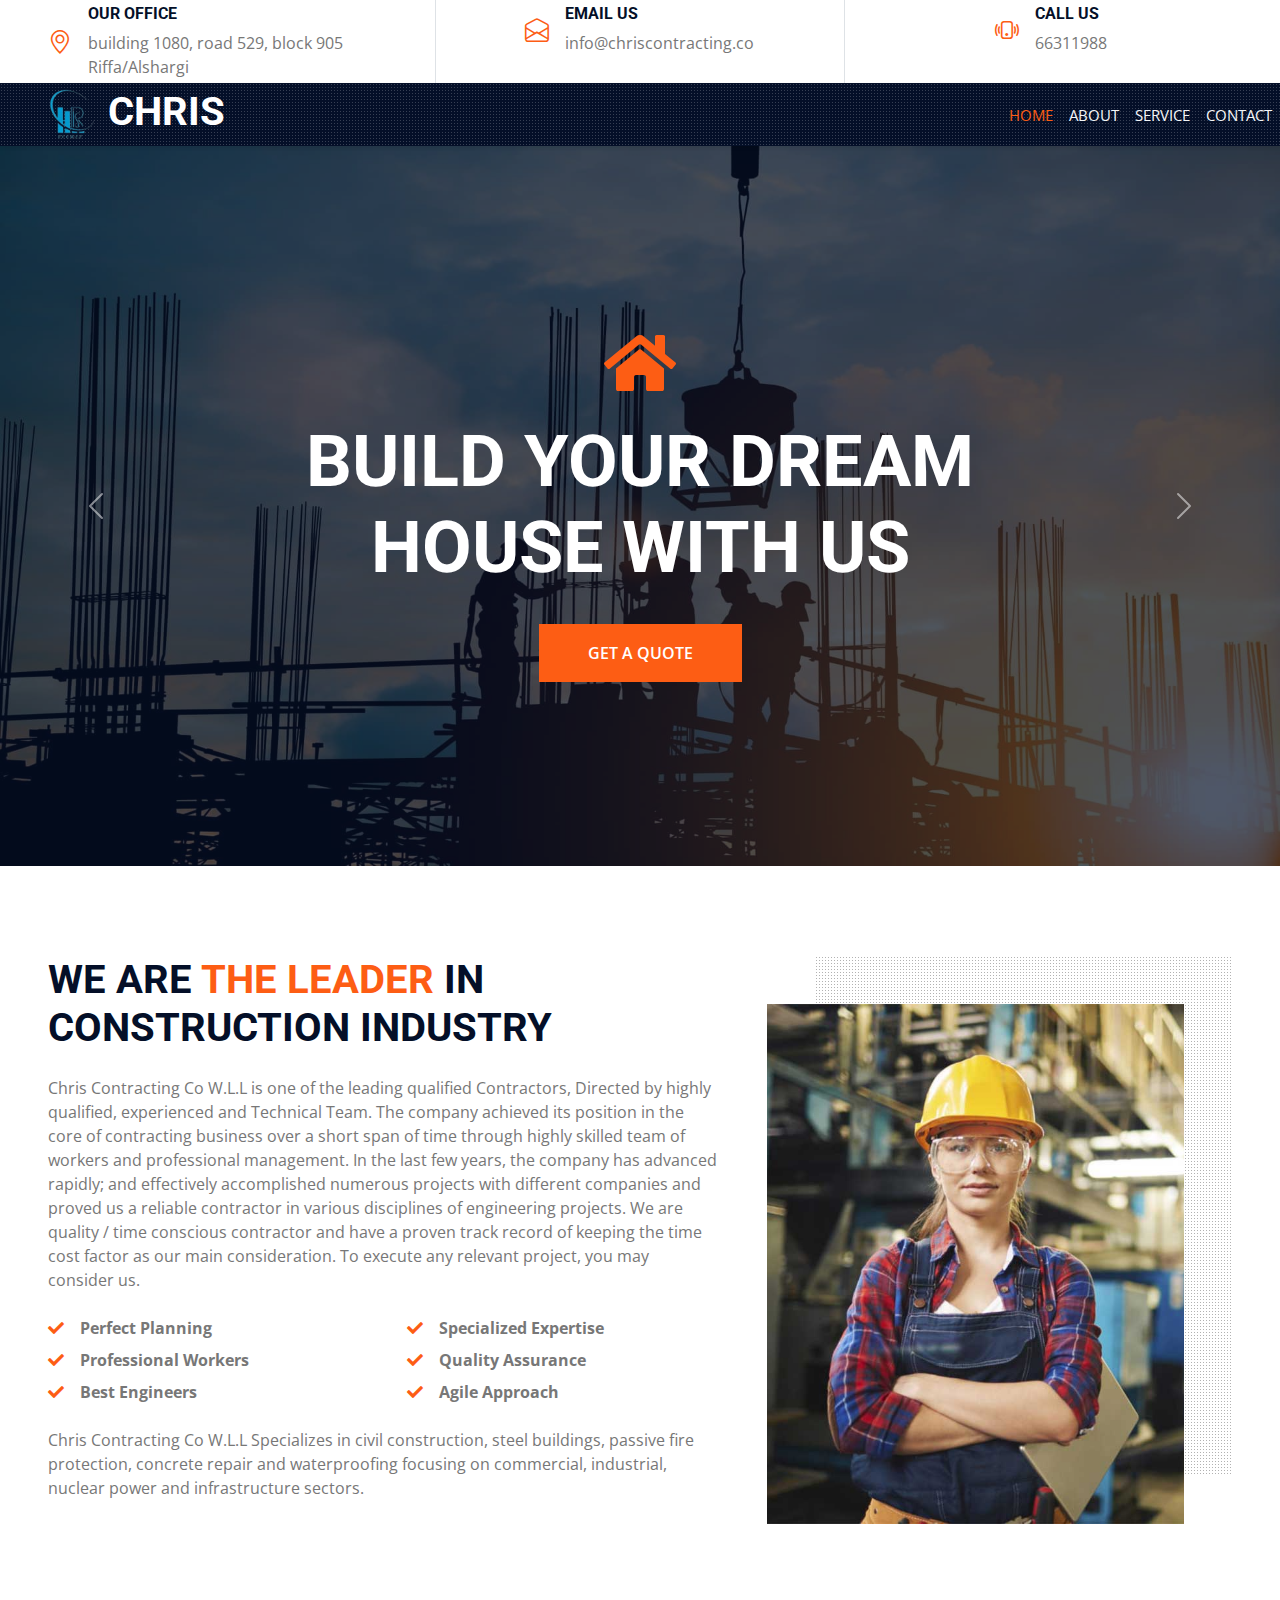
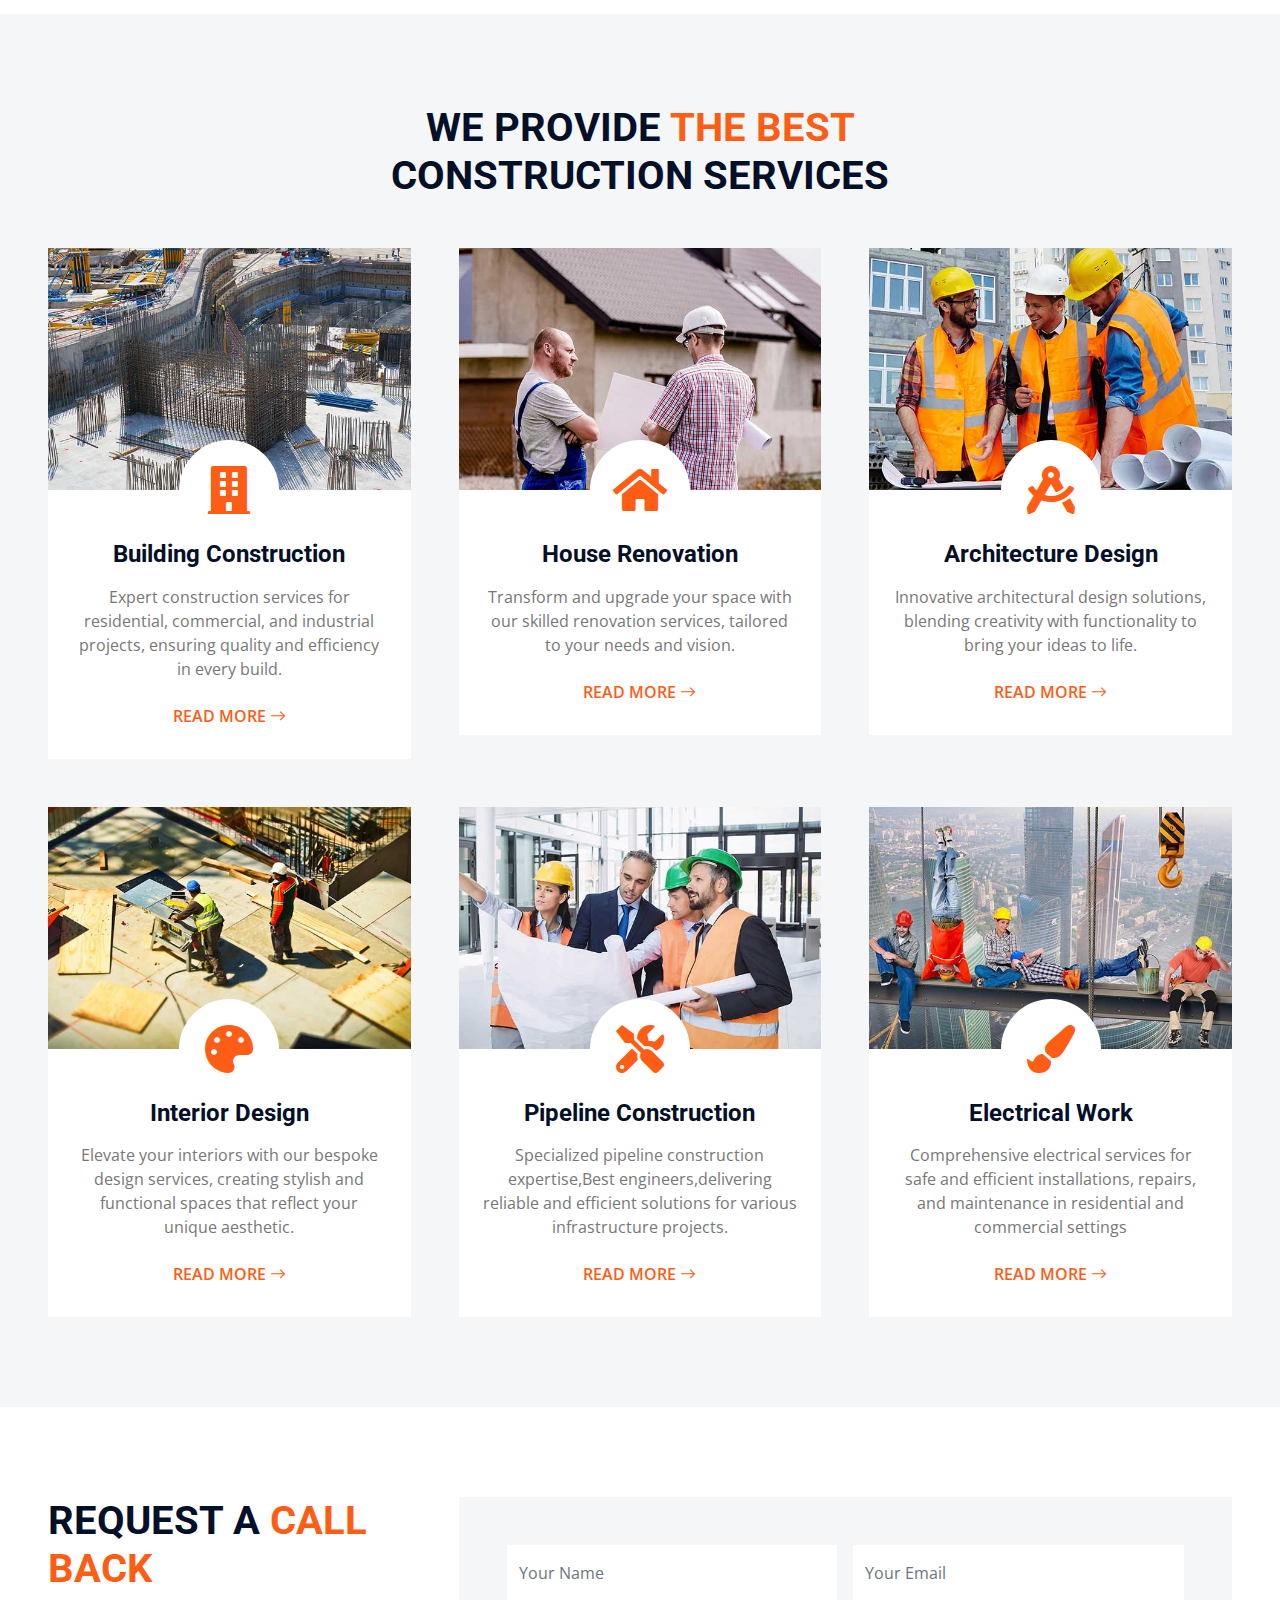
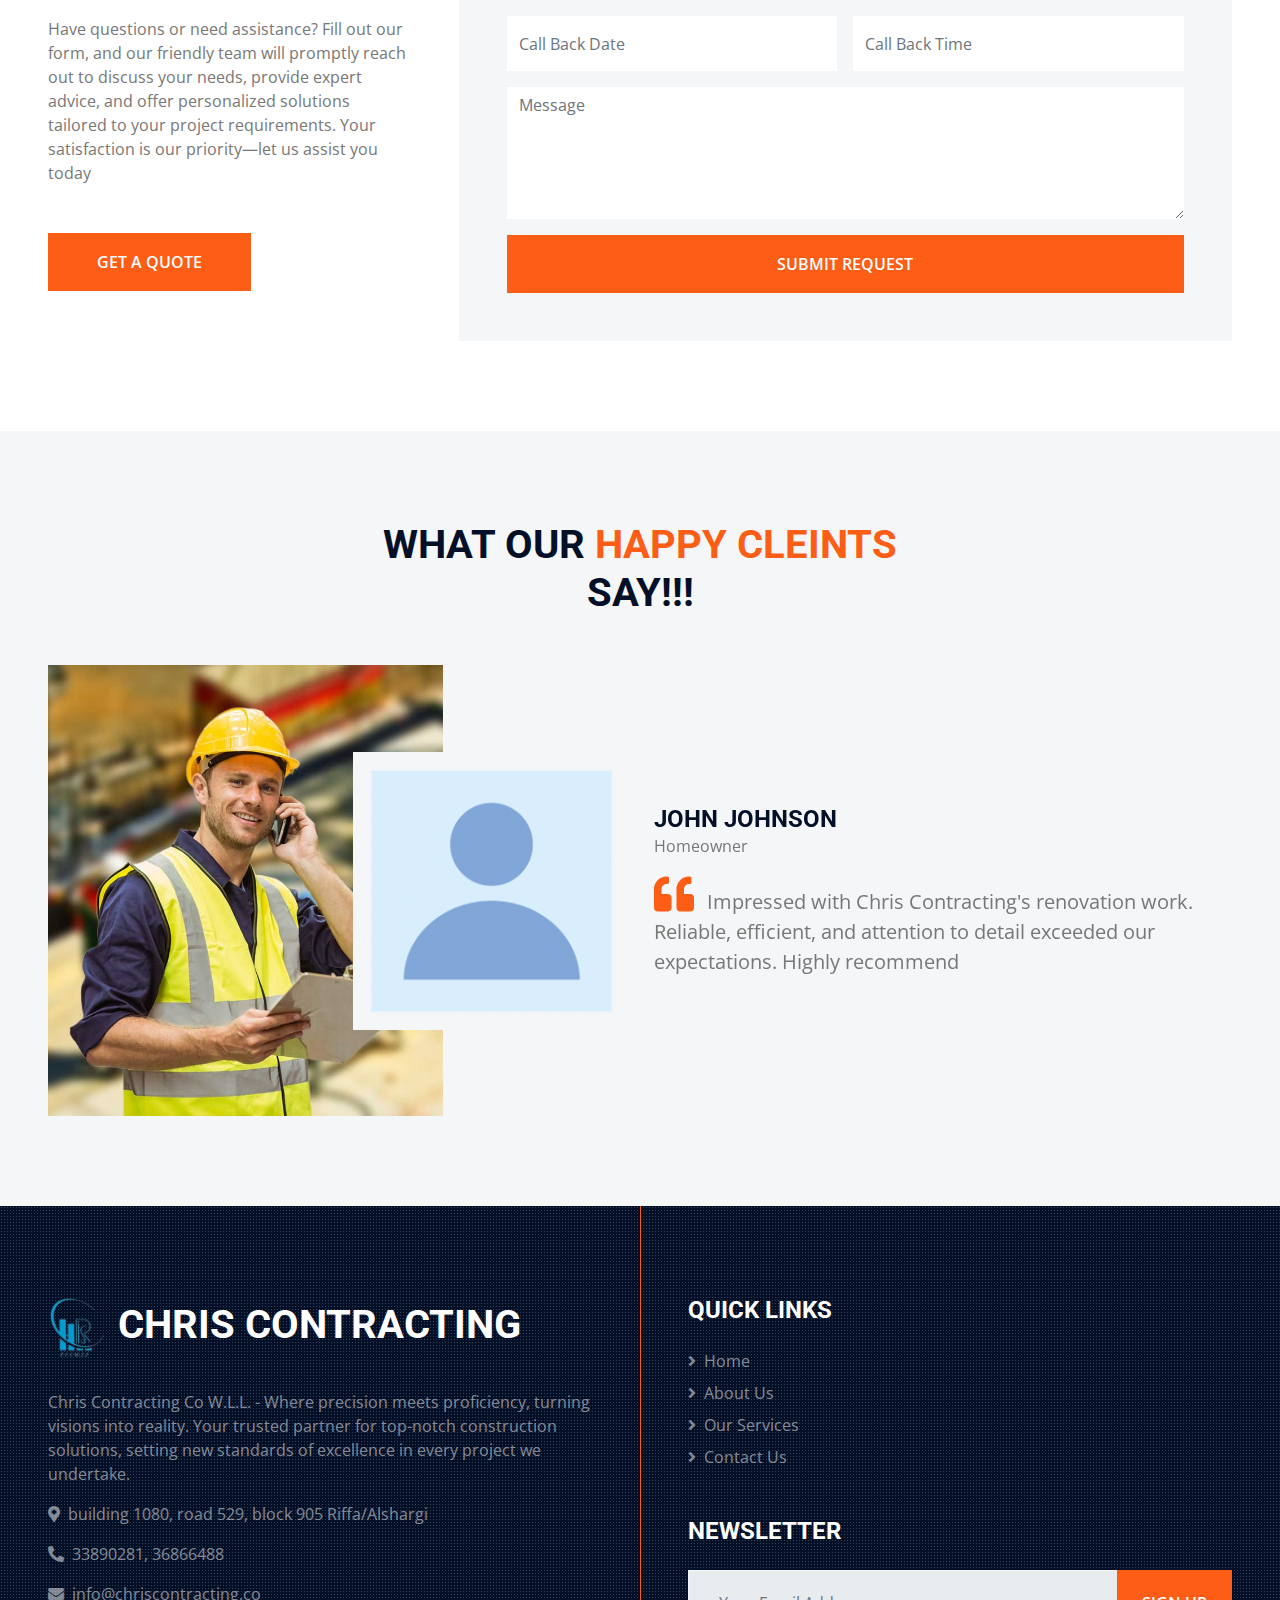
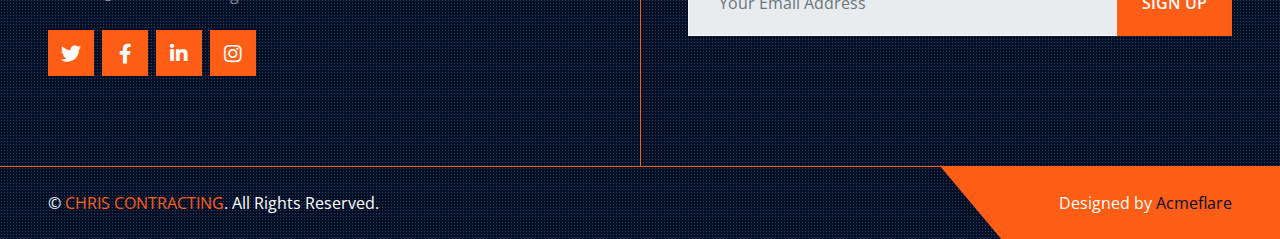
==== index.html @ ce21fbbc "chris contracting webite completed" ====
<!DOCTYPE html>
<html lang="en">

<head>
    <meta charset="utf-8">
    <title>chris contracting</title>
    <link rel="icon" type="image/png" href="/img/logo-removebg-preview (1).png" sizes="16x16">
    <meta content="width=device-width, initial-scale=1.0" name="viewport">
    <meta content="Free HTML Templates" name="keywords">
    <meta content="Free HTML Templates" name="description">

    <!-- Favicon -->
    <link href="img/favicon.ico" rel="icon">

    <!-- Google Web Fonts -->
    <link rel="preconnect" href="https://fonts.gstatic.com">
    <link href="https://fonts.googleapis.com/css2?family=Open+Sans:wght@400;600&family=Roboto:wght@500;700&display=swap"
        rel="stylesheet">

    <!-- Icon Font Stylesheet -->
    <link href="https://cdnjs.cloudflare.com/ajax/libs/font-awesome/5.15.0/css/all.min.css" rel="stylesheet">
    <link href="https://cdn.jsdelivr.net/npm/bootstrap-icons@1.4.1/font/bootstrap-icons.css" rel="stylesheet">

    <!-- Libraries Stylesheet -->
    <link href="lib/owlcarousel/assets/owl.carousel.min.css" rel="stylesheet">
    <link href="lib/tempusdominus/css/tempusdominus-bootstrap-4.min.css" rel="stylesheet" />
    <link href="lib/lightbox/css/lightbox.min.css" rel="stylesheet">

    <!-- Customized Bootstrap Stylesheet -->
    <link href="css/bootstrap.min.css" rel="stylesheet">

    <!-- Template Stylesheet -->
    <link href="css/style.css" rel="stylesheet">
</head>

<body>
    <!-- Topbar Start -->
    <div class="container-fluid px-5 d-none d-lg-block">
        <div class="row gx-5">
            <div class="col-lg-4 text-center py-1">
                <div class="d-inline-flex align-items-center">
                    <i class="bi bi-geo-alt fs-4 text-primary me-3"></i>
                    <div class="text-start">
                        <h6 class="text-uppercase fw-bold">Our Office</h6>
                        <span>building 1080, road 529, block 905 Riffa/Alshargi</span>
                    </div>
                </div>
            </div>
            <div class="col-lg-4 text-center border-start border-end py-1">
                <div class="d-inline-flex align-items-center">
                    <i class="bi bi-envelope-open fs-4 text-primary me-3"></i>
                    <div class="text-start">
                        <h6 class="text-uppercase fw-bold">Email Us</h6>
                        <span>info@chriscontracting.co</span>
                    </div>
                </div>
            </div>
            <div class="col-lg-4 text-center py-1">
                <div class="d-inline-flex align-items-center">
                    <i class="bi bi-phone-vibrate fs-4 text-primary me-3"></i>
                    <div class="text-start">
                        <h6 class="text-uppercase fw-bold">Call Us</h6>
                        <span>66311988</span>
                    </div>
                </div>
            </div>
        </div>
    </div>
    <!-- Topbar End -->


    <!-- Navbar Start -->
    <div class="container-fluid sticky-top bg-dark bg-light-radial shadow-sm px-5 pe-lg-0">
        <nav class="navbar navbar-expand-lg bg-dark bg-light-radial navbar-dark py-3 py-lg-0">
            <a href="index.html" class="navbar-brand">
                <h3 class="m-0 display-6 text-uppercase text-white">
                    <img style="width: 50px;" src="/img/logo-removebg-preview (1).png" alt="">
                    <!-- <i class="bi bi-building text-primary me-2"></i> -->
                        CHRIS</h3>
            </a>
            <button class="navbar-toggler" type="button" data-bs-toggle="collapse" data-bs-target="#navbarCollapse">
                <span class="navbar-toggler-icon"></span>
            </button>
            <div class="collapse navbar-collapse" id="navbarCollapse">
                <div class="navbar-nav ms-auto py-0">
                    <a href="index.html" class="nav-item nav-link active">Home</a>
                    <a href="about.html" class="nav-item nav-link">About</a>
                    <a href="service.html" class="nav-item nav-link">Service</a>
                    <!-- <div class="nav-item dropdown">
                        <a href="#" class="nav-link dropdown-toggle" data-bs-toggle="dropdown">Pages</a>
                        <div class="dropdown-menu m-0">
                            <a href="project.html" class="dropdown-item">Our Project</a>
                            <a href="team.html" class="dropdown-item">The Team</a>
                            <a href="testimonial.html" class="dropdown-item">Testimonial</a>
                            <a href="blog.html" class="dropdown-item">Blog Grid</a>
                            <a href="detail.html" class="dropdown-item">Blog Detail</a>
                        </div>
                    </div> -->
                    <a href="contact.html" class="nav-item nav-link">Contact</a>
                    <!-- <a href="" class="nav-item nav-link bg-primary text-white px-5 ms-3 d-none d-lg-block">Get A Quote <i class="bi bi-arrow-right"></i></a> -->
                </div>
            </div>
        </nav>
    </div>
    <!-- Navbar End -->


    <!-- Carousel Start -->
    <div class="container-fluid p-0">
        <div id="header-carousel" class="carousel slide carousel-fade" data-bs-ride="carousel">
            <div class="carousel-inner">
                <div class="carousel-item active">
                    <img class="w-100" src="img/ba2.png" alt="Image">
                    <div class="carousel-caption d-flex flex-column align-items-center justify-content-center">
                        <div class="p-3" style="max-width: 900px;">
                            <i class="fa fa-home fa-4x text-primary mb-4 d-none d-sm-block"></i>
                            <h1 class="display-2 text-uppercase text-white mb-md-4">Build Your Dream House With Us</h1>
                            <a href="" class="btn btn-primary py-md-3 px-md-5 mt-2">Get A Quote</a>
                        </div>
                    </div>
                </div>
                <div class="carousel-item">
                    <img class="w-100" src="img/ba1.png" alt="Image">
                    <div class="carousel-caption d-flex flex-column align-items-center justify-content-center">
                        <div class="p-3" style="max-width: 900px;">
                            <i class="fa fa-tools fa-4x text-primary mb-4 d-none d-sm-block"></i>
                            <h1 class="display-2 text-uppercase text-white mb-md-4">We Are Trusted For Your Project</h1>
                            <a href="contact.html" class="btn btn-primary py-md-3 px-md-5 mt-2">Contact Us</a>
                        </div>
                    </div>
                </div>
            </div>
            <button class="carousel-control-prev" type="button" data-bs-target="#header-carousel" data-bs-slide="prev">
                <span class="carousel-control-prev-icon" aria-hidden="true"></span>
                <span class="visually-hidden">Previous</span>
            </button>
            <button class="carousel-control-next" type="button" data-bs-target="#header-carousel" data-bs-slide="next">
                <span class="carousel-control-next-icon" aria-hidden="true"></span>
                <span class="visually-hidden">Next</span>
            </button>
        </div>
    </div>
    <!-- Carousel End -->


    <!-- About Start -->
    <div class="container-fluid py-6 px-5">
        <div class="row g-5">
            <div class="col-lg-7">
                <h1 class="display-10 text-uppercase mb-4">We are <span class="text-primary">the Leader</span> in
                    Construction Industry</h1>
                <!-- <h4 class="text-uppercase mb-3 text-body">Tempor erat elitr at rebum at at clita. Diam dolor diam ipsum tempor sit diam amet diam et eos labore</h4> -->
                <p>Chris Contracting Co W.L.L is one of the leading qualified Contractors, Directed by highly qualified,
                    experienced and Technical Team. The company achieved its position in the core of contracting
                    business over a short span of time through highly skilled team of workers and professional
                    management.
                    In the last few years, the company has advanced rapidly; and effectively accomplished numerous
                    projects with different companies and proved us a reliable contractor in various disciplines of
                    engineering projects. We are quality / time conscious contractor and have a proven track record of
                    keeping the time cost factor as our main consideration. To execute any relevant project, you may
                    consider us.</p>
                <div class="row gx-5 py-2">
                    <div class="col-sm-6 mb-2">
                        <p class="fw-bold mb-2"><i class="fa fa-check text-primary me-3"></i>Perfect Planning</p>
                        <p class="fw-bold mb-2"><i class="fa fa-check text-primary me-3"></i>Professional Workers</p>
                        <p class="fw-bold mb-2"><i class="fa fa-check text-primary me-3"></i>Best Engineers</p>
                    </div>
                    <div class="col-sm-6 mb-2">
                        <p class="fw-bold mb-2"><i class="fa fa-check text-primary me-3"></i>Specialized Expertise</p>
                        <p class="fw-bold mb-2"><i class="fa fa-check text-primary me-3"></i>Quality Assurance</p>
                        <p class="fw-bold mb-2"><i class="fa fa-check text-primary me-3"></i>Agile Approach</p>
                    </div>
                </div>
                <p class="mb-4"> Chris Contracting Co W.L.L Specializes in civil
                    construction, steel buildings, passive fire protection, concrete repair and
                    waterproofing focusing on commercial, industrial, nuclear power and
                    infrastructure sectors.
                </p>
            </div>
            <div class="col-lg-5 pb-5" style="min-height: 400px;">
                <div class="position-relative bg-dark-radial h-100 ms-5">
                    <img class="position-absolute w-100 h-100 mt-5 ms-n5" src="img/about.jpg"
                        style="object-fit: cover;">
                </div>
            </div>
        </div>
    </div>
    <!-- About End -->


    <!-- Services Start -->
    <div class="container-fluid bg-light py-6 px-5">
        <div class="text-center mx-auto mb-5" style="max-width: 600px;">
            <h1 class="display-10 text-uppercase mb-4">We Provide <span class="text-primary">The Best</span>
                Construction
                Services</h1>
        </div>
        <div class="row g-5">
            <div class="col-lg-4 col-md-6">
                <div class="service-item bg-white d-flex flex-column align-items-center text-center">
                    <img class="img-fluid" src="img/service-1.jpg" alt="">
                    <div class="service-icon bg-white">
                        <i class="fa fa-3x fa-building text-primary"></i>
                    </div>
                    <div class="px-4 pb-4">
                        <h4 class="mb-3">Building Construction</h4>
                        <p> Expert construction services for residential, commercial, and industrial projects, ensuring
                            quality and efficiency in every build.</p>
                        <a class="btn text-primary" href="">Read More <i class="bi bi-arrow-right"></i></a>
                    </div>
                </div>
            </div>
            <div class="col-lg-4 col-md-6">
                <div class="service-item bg-white rounded d-flex flex-column align-items-center text-center">
                    <img class="img-fluid" src="img/service-2.jpg" alt="">
                    <div class="service-icon bg-white">
                        <i class="fa fa-3x fa-home text-primary"></i>
                    </div>
                    <div class="px-4 pb-4">
                        <h4 class=" mb-3">House Renovation</h4>
                        <p>Transform and upgrade your space with our skilled renovation services, tailored to your needs
                            and vision.</p>
                        <a class="btn text-primary" href="">Read More <i class="bi bi-arrow-right"></i></a>
                    </div>
                </div>
            </div>
            <div class="col-lg-4 col-md-6">
                <div class="service-item bg-white rounded d-flex flex-column align-items-center text-center">
                    <img class="img-fluid" src="img/service-3.jpg" alt="">
                    <div class="service-icon bg-white">
                        <i class="fa fa-3x fa-drafting-compass text-primary"></i>
                    </div>
                    <div class="px-4 pb-4">
                        <h4 class="mb-3">Architecture Design</h4>
                        <p> Innovative architectural design solutions, blending creativity with functionality to bring
                            your ideas to life.</p>
                        <a class="btn text-primary" href="">Read More <i class="bi bi-arrow-right"></i></a>
                    </div>
                </div>
            </div>
            <div class="col-lg-4 col-md-6">
                <div class="service-item bg-white rounded d-flex flex-column align-items-center text-center">
                    <img class="img-fluid" src="img/service-4.jpg" alt="">
                    <div class="service-icon bg-white">
                        <i class="fa fa-3x fa-palette text-primary"></i>
                    </div>
                    <div class="px-4 pb-4">
                        <h4 class="mb-3">Interior Design</h4>
                        <p> Elevate your interiors with our bespoke design services, creating stylish and functional
                            spaces that reflect your unique aesthetic.</p>
                        <a class="btn text-primary" href="">Read More <i class="bi bi-arrow-right"></i></a>
                    </div>
                </div>
            </div>
            <div class="col-lg-4 col-md-6">
                <div class="service-item bg-white rounded d-flex flex-column align-items-center text-center">
                    <img class="img-fluid" src="img/service-5.jpg" alt="">
                    <div class="service-icon bg-white">
                        <i class="fa fa-3x fa-tools text-primary"></i>
                    </div>
                    <div class="px-4 pb-4">
                        <h4 class="mb-3">Pipeline Construction</h4>
                        <p> Specialized pipeline construction expertise,Best engineers,delivering reliable and efficient
                            solutions for
                            various infrastructure projects.</p>
                        <a class="btn text-primary" href="">Read More <i class="bi bi-arrow-right"></i></a>
                    </div>
                </div>
            </div>
            <div class="col-lg-4 col-md-6">
                <div class="service-item bg-white rounded d-flex flex-column align-items-center text-center">
                    <img class="img-fluid" src="img/service-6.jpg" alt="">
                    <div class="service-icon bg-white">
                        <i class="fa fa-3x fa-paint-brush text-primary"></i>
                    </div>
                    <div class="px-4 pb-4">
                        <h4 class="mb-3">Electrical Work</h4>
                        <p> Comprehensive electrical services for safe and efficient installations, repairs, and
                            maintenance in residential and commercial settings</p>
                        <a class="btn text-primary" href="">Read More <i class="bi bi-arrow-right"></i></a>
                    </div>
                </div>
            </div>
        </div>
    </div>
    <!-- Services End -->


    <!-- Appointment Start -->
    <div class="container-fluid py-6 px-5">
        <div class="row gx-5">
            <div class="col-lg-4 mb-5 mb-lg-0">
                <div class="mb-4">
                    <h1 class="display-10 text-uppercase mb-4">Request A <span class="text-primary">Call Back</span>
                    </h1>
                </div>
                <p class="mb-5">Have questions or need assistance? Fill out our form, and our friendly team will
                    promptly reach out to discuss your needs, provide expert advice, and offer personalized solutions
                    tailored to your project requirements. Your satisfaction is our priority—let us assist you today</p>
                <a class="btn btn-primary py-3 px-5" href="">Get A Quote</a>
            </div>
            <div class="col-lg-8">
                <div class="bg-light text-center p-5">
                    <form>
                        <div class="row g-3">
                            <div class="col-12 col-sm-6">
                                <input type="text" class="form-control border-0" placeholder="Your Name"
                                    style="height: 55px;">
                            </div>
                            <div class="col-12 col-sm-6">
                                <input type="email" class="form-control border-0" placeholder="Your Email"
                                    style="height: 55px;">
                            </div>
                            <div class="col-12 col-sm-6">
                                <div class="date" id="date" data-target-input="nearest">
                                    <input type="text" class="form-control border-0 datetimepicker-input"
                                        placeholder="Call Back Date" data-target="#date" data-toggle="datetimepicker"
                                        style="height: 55px;">
                                </div>
                            </div>
                            <div class="col-12 col-sm-6">
                                <div class="time" id="time" data-target-input="nearest">
                                    <input type="text" class="form-control border-0 datetimepicker-input"
                                        placeholder="Call Back Time" data-target="#time" data-toggle="datetimepicker"
                                        style="height: 55px;">
                                </div>
                            </div>
                            <div class="col-12">
                                <textarea class="form-control border-0" rows="5" placeholder="Message"></textarea>
                            </div>
                            <div class="col-12">
                                <button class="btn btn-primary w-100 py-3" type="submit">Submit Request</button>
                            </div>
                        </div>
                    </form>
                </div>
            </div>
        </div>
    </div>
    <!-- Appointment End -->


    <!-- Portfolio Start -->
    <!-- <div class="container-fluid bg-light py-6 px-5">
        <div class="text-center mx-auto mb-5" style="max-width: 600px;">
            <h1 class="display-10 text-uppercase mb-4">Some Of Our <span class="text-primary">Popular</span> Dream
                Projects</h1>
        </div>
        <div class="row gx-5">
            <div class="col-12 text-center">
                <div class="d-inline-block bg-dark-radial text-center pt-4 px-5 mb-5">
                    <ul class="list-inline mb-0" id="portfolio-flters">
                        <li class="btn btn-outline-primary bg-white p-2 active mx-2 mb-4" data-filter="*">
                            <img src="img/portfolio-1.jpg" style="width: 150px; height: 100px;">
                            <div class="position-absolute top-0 start-0 end-0 bottom-0 m-2 d-flex align-items-center justify-content-center"
                                style="background: rgba(4, 15, 40, .3);">
                                <h6 class="text-white text-uppercase m-0">All</h6>
                            </div>
                        </li>
                        <li class="btn btn-outline-primary bg-white p-2 mx-2 mb-4" data-filter=".first">
                            <img src="img/portfolio-2.jpg" style="width: 150px; height: 100px;">
                            <div class="position-absolute top-0 start-0 end-0 bottom-0 m-2 d-flex align-items-center justify-content-center"
                                style="background: rgba(4, 15, 40, .3);">
                                <h6 class="text-white text-uppercase m-0">Construction</h6>
                            </div>
                        </li>
                        <li class="btn btn-outline-primary bg-white p-2 mx-2 mb-4" data-filter=".second">
                            <img src="img/portfolio-3.jpg" style="width: 150px; height: 100px;">
                            <div class="position-absolute top-0 start-0 end-0 bottom-0 m-2 d-flex align-items-center justify-content-center"
                                style="background: rgba(4, 15, 40, .3);">
                                <h6 class="text-white text-uppercase m-0">Renovation</h6>
                            </div>
                        </li>
                    </ul>
                </div>
            </div>
        </div>
        <div class="row g-5 portfolio-container">
            <div class="col-xl-4 col-lg-6 col-md-6 portfolio-item first">
                <div class="position-relative portfolio-box">
                    <img class="img-fluid w-100" src="img/portfolio-1.jpg" alt="">
                    <a class="portfolio-title shadow-sm" href="">
                        <p class="h4 text-uppercase">Project Name</p>
                        <span class="text-body"><i class="fa fa-map-marker-alt text-primary me-2"></i>123 Street, New
                            York, USA</span>
                    </a>
                    <a class="portfolio-btn" href="img/portfolio-1.jpg" data-lightbox="portfolio">
                        <i class="bi bi-plus text-white"></i>
                    </a>
                </div>
            </div>
            <div class="col-xl-4 col-lg-6 col-md-6 portfolio-item second">
                <div class="position-relative portfolio-box">
                    <img class="img-fluid w-100" src="img/portfolio-2.jpg" alt="">
                    <a class="portfolio-title shadow-sm" href="">
                        <p class="h4 text-uppercase">Project Name</p>
                        <span class="text-body"><i class="fa fa-map-marker-alt text-primary me-2"></i>123 Street, New
                            York, USA</span>
                    </a>
                    <a class="portfolio-btn" href="img/portfolio-2.jpg" data-lightbox="portfolio">
                        <i class="bi bi-plus text-white"></i>
                    </a>
                </div>
            </div>
            <div class="col-xl-4 col-lg-6 col-md-6 portfolio-item first">
                <div class="position-relative portfolio-box">
                    <img class="img-fluid w-100" src="img/portfolio-3.jpg" alt="">
                    <a class="portfolio-title shadow-sm" href="">
                        <p class="h4 text-uppercase">Project Name</p>
                        <span class="text-body"><i class="fa fa-map-marker-alt text-primary me-2"></i>123 Street, New
                            York, USA</span>
                    </a>
                    <a class="portfolio-btn" href="img/portfolio-3.jpg" data-lightbox="portfolio">
                        <i class="bi bi-plus text-white"></i>
                    </a>
                </div>
            </div>
            <div class="col-xl-4 col-lg-6 col-md-6 portfolio-item second">
                <div class="position-relative portfolio-box">
                    <img class="img-fluid w-100" src="img/portfolio-4.jpg" alt="">
                    <a class="portfolio-title shadow-sm" href="">
                        <p class="h4 text-uppercase">Project Name</p>
                        <span class="text-body"><i class="fa fa-map-marker-alt text-primary me-2"></i>123 Street, New
                            York, USA</span>
                    </a>
                    <a class="portfolio-btn" href="img/portfolio-4.jpg" data-lightbox="portfolio">
                        <i class="bi bi-plus text-white"></i>
                    </a>
                </div>
            </div>
            <div class="col-xl-4 col-lg-6 col-md-6 portfolio-item first">
                <div class="position-relative portfolio-box">
                    <img class="img-fluid w-100" src="img/portfolio-5.jpg" alt="">
                    <a class="portfolio-title shadow-sm" href="">
                        <p class="h4 text-uppercase">Project Name</p>
                        <span class="text-body"><i class="fa fa-map-marker-alt text-primary me-2"></i>123 Street, New
                            York, USA</span>
                    </a>
                    <a class="portfolio-btn" href="img/portfolio-5.jpg" data-lightbox="portfolio">
                        <i class="bi bi-plus text-white"></i>
                    </a>
                </div>
            </div>
            <div class="col-xl-4 col-lg-6 col-md-6 portfolio-item second">
                <div class="position-relative portfolio-box">
                    <img class="img-fluid w-100" src="img/portfolio-6.jpg" alt="">
                    <a class="portfolio-title shadow-sm" href="">
                        <p class="h4 text-uppercase">Project Name</p>
                        <span class="text-body"><i class="fa fa-map-marker-alt text-primary me-2"></i>123 Street, New
                            York, USA</span>
                    </a>
                    <a class="portfolio-btn" href="img/portfolio-6.jpg" data-lightbox="portfolio">
                        <i class="bi bi-plus text-white"></i>
                    </a>
                </div>
            </div>
        </div>
    </div> -->
    <!-- Portfolio End -->





    <!-- Testimonial Start -->
    <div class="container-fluid bg-light py-6 px-5">
        <div class="text-center mx-auto mb-5" style="max-width: 600px;">
            <h1 class="display-10 text-uppercase mb-4">What Our <span class="text-primary">Happy Cleints</span> Say!!!
            </h1>
        </div>
        <div class="row gx-0 align-items-center">
            <div class="col-xl-4 col-lg-5 d-none d-lg-block">
                <img class="img-fluid w-100 h-100" src="img/testimonial.jpg">
            </div>
            <div class="col-xl-8 col-lg-7 col-md-12">
                <div class="testimonial bg-light">
                    <div class="owl-carousel testimonial-carousel">
                        <div class="row gx-4 align-items-center">
                            <div class="col-xl-4 col-lg-5 col-md-5">
                                <img class="img-fluid w-100 h-100 bg-light p-lg-3 mb-4 mb-md-0" src="img/a2.webp"
                                    alt="">
                            </div>
                            <div class="col-xl-8 col-lg-7 col-md-7">
                                <h4 class="text-uppercase mb-0">John Johnson</h4>
                                <p>Homeowner</p>
                                <p class="fs-5 mb-0"><i class="fa fa-2x fa-quote-left text-primary me-2"></i> Impressed
                                    with Chris Contracting's renovation work. Reliable, efficient, and attention to
                                    detail exceeded our expectations. Highly recommend</p>
                            </div>
                        </div>
                        <div class="row gx-4 align-items-center">
                            <div class="col-xl-4 col-lg-5 col-md-5">
                                <img class="img-fluid w-100 h-100 bg-light p-lg-3 mb-4 mb-md-0" src="img/a2.webp"
                                    alt="">
                            </div>
                            <div class="col-xl-8 col-lg-7 col-md-7">
                                <h4 class="text-uppercase mb-0"> Sarah Patel</h4>
                                <p>Business Owner</p>
                                <p class="fs-5 mb-0"><i class="fa fa-2x fa-quote-left text-primary me-2"></i> Chris
                                    Contracting's design expertise transformed our space. Innovative solutions and
                                    personalized service made the process seamless.</p>
                            </div>
                        </div>
                    </div>
                </div>
            </div>
        </div>
    </div>
    <!-- Testimonial End -->





    <!-- Footer Start -->
    <div class="footer container-fluid position-relative bg-dark bg-light-radial text-white-50 py-6 px-5">
        <div class="row g-5">
            <div class="col-lg-6 pe-lg-5">
                <a href="index.html" class="navbar-brand">
                    <h1 class="m-0 display-10 text-uppercase text-white">
                        <!-- <i class="bi bi-building text-primary me-2"></i> -->
                        <img style="width: 60px;" src="/img/logo-removebg-preview (1).png" alt="">

                        Chris Contracting</h1>
                </a>
                <p>Chris Contracting Co W.L.L. - Where precision meets proficiency, turning visions into reality. Your
                    trusted partner for top-notch construction solutions, setting new standards of excellence in every
                    project we undertake.</p>
                <p><i class="fa fa-map-marker-alt me-2"></i>building 1080, road 529, block 905 Riffa/Alshargi</p>
                <p><i class="fa fa-phone-alt me-2"></i>33890281, 36866488</p>
                <p><i class="fa fa-envelope me-2"></i>info@chriscontracting.co</p>
                <div class="d-flex justify-content-start mt-4">
                    <a class="btn btn-lg btn-primary btn-lg-square rounded-0 me-2" href="#"><i
                            class="fab fa-twitter"></i></a>
                    <a class="btn btn-lg btn-primary btn-lg-square rounded-0 me-2" href="#"><i
                            class="fab fa-facebook-f"></i></a>
                    <a class="btn btn-lg btn-primary btn-lg-square rounded-0 me-2" href="#"><i
                            class="fab fa-linkedin-in"></i></a>
                    <a class="btn btn-lg btn-primary btn-lg-square rounded-0" href="#"><i
                            class="fab fa-instagram"></i></a>
                </div>
            </div>
            <div class="col-lg-6 ps-lg-5">
                <div class="row g-5">
                    <div class="col-sm-12">
                        <h4 class="text-white text-uppercase mb-4">Quick Links</h4>
                        <div class="d-flex flex-column justify-content-start">
                            <a class="text-white-50 mb-2" href="index.html"><i class="fa fa-angle-right me-2"></i>Home</a>
                            <a class="text-white-50 mb-2" href="about.html"><i class="fa fa-angle-right me-2"></i>About Us</a>
                            <a class="text-white-50 mb-2" href="service.html"><i class="fa fa-angle-right me-2"></i>Our
                                Services</a>
                            <a class="text-white-50" href="contact.html"><i class="fa fa-angle-right me-2"></i>Contact Us</a>
                        </div>
                    </div>
                    <!-- <div class="col-sm-6">
                        <h4 class="text-white text-uppercase mb-4">Popular Links</h4>
                        <div class="d-flex flex-column justify-content-start">
                            <a class="text-white-50 mb-2" href="#"><i class="fa fa-angle-right me-2"></i>Home</a>
                            <a class="text-white-50 mb-2" href="#"><i class="fa fa-angle-right me-2"></i>About Us</a>
                            <a class="text-white-50 mb-2" href="#"><i class="fa fa-angle-right me-2"></i>Our
                                Services</a>
                            <a class="text-white-50 mb-2" href="#"><i class="fa fa-angle-right me-2"></i>Meet The
                                Team</a>
                            <a class="text-white-50" href="#"><i class="fa fa-angle-right me-2"></i>Contact Us</a>
                        </div>
                    </div> -->
                    <div class="col-sm-12">
                        <h4 class="text-white text-uppercase mb-4">Newsletter</h4>
                        <div class="w-100">
                            <div class="input-group">
                                <input type="text" disabled class="form-control border-light" style="padding: 20px 30px;"
                                    placeholder="Your Email Address"><button class="btn btn-primary px-4">Sign
                                    Up</button>
                            </div>
                        </div>
                    </div>
                </div>
            </div>
        </div>
    </div>
    <div class="container-fluid bg-dark bg-light-radial text-white border-top border-primary px-0">
        <div class="d-flex flex-column flex-md-row justify-content-between">
            <div class="py-4 px-5 text-center text-md-start">
                <p class="mb-0">&copy; <a class="text-primary" href="#">CHRIS CONTRACTING</a>. All Rights Reserved.</p>
            </div>
            <div class="py-4 px-5 bg-primary footer-shape position-relative text-center text-md-end">
                <p class="mb-0">Designed by <a class="text-dark" href="https://acmeflare.in">Acmeflare</a></p>
            </div>
        </div>
    </div>
    <!-- Footer End -->


    <!-- Back to Top -->
    <a href="#" class="btn btn-lg btn-primary btn-lg-square back-to-top"><i class="bi bi-arrow-up"></i></a>


    <!-- JavaScript Libraries -->
    <script src="https://code.jquery.com/jquery-3.4.1.min.js"></script>
    <script src="https://cdn.jsdelivr.net/npm/bootstrap@5.0.0/dist/js/bootstrap.bundle.min.js"></script>
    <script src="lib/easing/easing.min.js"></script>
    <script src="lib/waypoints/waypoints.min.js"></script>
    <script src="lib/owlcarousel/owl.carousel.min.js"></script>
    <script src="lib/tempusdominus/js/moment.min.js"></script>
    <script src="lib/tempusdominus/js/moment-timezone.min.js"></script>
    <script src="lib/tempusdominus/js/tempusdominus-bootstrap-4.min.js"></script>
    <script src="lib/isotope/isotope.pkgd.min.js"></script>
    <script src="lib/lightbox/js/lightbox.min.js"></script>

    <!-- Template Javascript -->
    <script src="js/main.js"></script>
</body>

</html>
---- css/style.css ----
/********** Template CSS **********/
:root {
    --primary: #FD5D14;
    --secondary: #FDBE33;
    --light: #F4F6F8;
    --dark: #040F28;
}

.pt-6 {
    padding-top: 90px;
}

.pb-6 {
    padding-bottom: 90px;
}

.py-6 {
    padding-top: 90px;
    padding-bottom: 90px;
}

.btn {
    position: relative;
    font-weight: 600;
    text-transform: uppercase;
    transition: .5s;
}

.btn::after {
    position: absolute;
    content: "";
    width: 0;
    height: 5px;
    bottom: -1px;
    left: 50%;
    background: var(--primary);
    transition: .5s;
}

.btn.btn-primary::after {
    background: var(--dark);
}

.btn:hover::after,
.btn.active::after {
    width: 50%;
    left: 25%;
}

.btn-primary {
    color: #FFFFFF;
}

.btn-square {
    width: 36px;
    height: 36px;
}

.btn-sm-square {
    width: 28px;
    height: 28px;
}

.btn-lg-square {
    width: 46px;
    height: 46px;
}

.btn-square,
.btn-sm-square,
.btn-lg-square {
    padding-left: 0;
    padding-right: 0;
    text-align: center;
}

.back-to-top {
    position: fixed;
    display: none;
    left: 50%;
    bottom: 0;
    margin-left: -22px;
    border-radius: 0;
    z-index: 99;
}

.bg-dark-radial {
    background-image: -webkit-repeating-radial-gradient(center center, rgba(0, 0, 0, 0.3), rgba(0, 0, 0, 0.3) 1px, transparent 1px, transparent 100%);
    background-image: -moz-repeating-radial-gradient(center center, rgba(0, 0, 0, 0.3), rgba(0, 0, 0, 0.3) 1px, transparent 1px, transparent 100%);
    background-image: -ms-repeating-radial-gradient(center center, rgba(0, 0, 0, 0.3), rgba(0, 0, 0, 0.3) 1px, transparent 1px, transparent 100%);
    background-image: -o-repeating-radial-gradient(center center, rgba(0, 0, 0, 0.3), rgba(0, 0, 0, 0.3) 1px, transparent 1px, transparent 100%);
    background-image: repeating-radial-gradient(center center, rgba(0, 0, 0, 0.3), rgba(0, 0, 0, 0.3) 1px, transparent 1px, transparent 100%);
    background-size: 3px 3px;
}

.bg-light-radial {
    background-image: -webkit-repeating-radial-gradient(center center, rgba(256, 256, 256, 0.2), rgba(256, 256, 256, 0.2) 1px, transparent 1px, transparent 100%);
    background-image: -moz-repeating-radial-gradient(center center, rgba(256, 256, 256, 0.2), rgba(256, 256, 256, 0.2) 1px, transparent 1px, transparent 100%);
    background-image: -ms-repeating-radial-gradient(center center, rgba(256, 256, 256, 0.2), rgba(256, 256, 256, 0.2) 1px, transparent 1px, transparent 100%);
    background-image: -o-repeating-radial-gradient(center center, rgba(256, 256, 256, 0.2), rgba(256, 256, 256, 0.2) 1px, transparent 1px, transparent 100%);
    background-image: repeating-radial-gradient(center center, rgba(256, 256, 256, 0.2), rgba(256, 256, 256, 0.2) 1px, transparent 1px, transparent 100%);
    background-size: 3px 3px;
}

.navbar-dark .navbar-nav .nav-link {
    position: relative;
    /* padding: 35px 15px; */
    font-size: 15px;
    text-transform: uppercase;
    color: var(--light);
    outline: none;
    transition: .5s;
}

.navbar-dark .navbar-nav .nav-link:hover,
.navbar-dark .navbar-nav .nav-link.active {
    color: var(--primary);
}

@media (max-width: 991.98px) {
    .navbar-dark .navbar-nav .nav-link  {
        margin-left: 0;
        padding: 10px 0;
    }
}

.carousel-caption {
    top: 0;
    left: 0;
    right: 0;
    bottom: 0;
    background: rgba(4, 15, 40, .7);
    z-index: 1;
}

@media (max-width: 576px) {
    .carousel-caption h4 {
        font-size: 18px;
        font-weight: 500 !important;
    }

    .carousel-caption h1 {
        font-size: 30px;
        font-weight: 600 !important;
    }
}

.page-header {
    height: 300px;
    display: flex;
    flex-direction: column;
    align-items: center;
    justify-content: center;
    background: linear-gradient(rgba(4, 15, 40, .7), rgba(4, 15, 40, .7)), url(../img/carousel-1.jpg) center center no-repeat;
    background-size: cover;
}

.service-item .service-icon {
    margin-top: -50px;
    width: 100px;
    height: 100px;
    display: flex;
    align-items: center;
    justify-content: center;
    border-radius: 100px;
}

.service-item .service-icon i {
    transition: .2s;
}

.service-item:hover .service-icon i {
    font-size: 60px;
}

.portfolio-item {
    margin-bottom: 60px;
}

.portfolio-title {
    position: absolute;
    display: flex;
    flex-direction: column;
    justify-content: center;
    height: 120px;
    padding: 0 30px;
    right: 30px;
    left: 30px;
    bottom: -60px;
    background: #FFFFFF;
    z-index: 3;
}

.portfolio-btn {
    position: absolute;
    display: inline-block;
    top: 50%;
    left: 50%;
    margin-top: -60px;
    margin-left: -60px;
    font-size: 120px;
    line-height: 0;
    transition: .1s;
    transition-delay: .3s;
    z-index: 2;
    opacity: 0;
}

.portfolio-item:hover .portfolio-btn {
    opacity: 1;
}

.portfolio-box::before,
.portfolio-box::after {
    position: absolute;
    content: "";
    width: 0;
    height: 100%;
    top: 0;
    transition: .5s;
    z-index: 1;
    background: rgba(4, 15, 40, .7);
}

.portfolio-box::before {
    left: 0;
}

.portfolio-box::after {
    right: 0;
}

.portfolio-item:hover .portfolio-box::before {
    left: 0;
    width: 50%;
}

.portfolio-item:hover .portfolio-box::after {
    right: 0;
    width: 50%;
}

@media (min-width: 992px) {
    .testimonial,
    .contact-form {
        margin-left: -90px;
    }
}

@media (min-width: 992px) {
    .footer::after {
        position: absolute;
        content: "";
        width: 1px;
        height: 100%;
        top: 0;
        left: 50%;
        background: var(--primary)
    }
}

.footer-shape::before {
    position: absolute;
    content: "";
    width: 80px;
    height: 100%;
    top: 0;
    left: -40px;
    background: var(--primary);
    transform: skew(40deg);
}
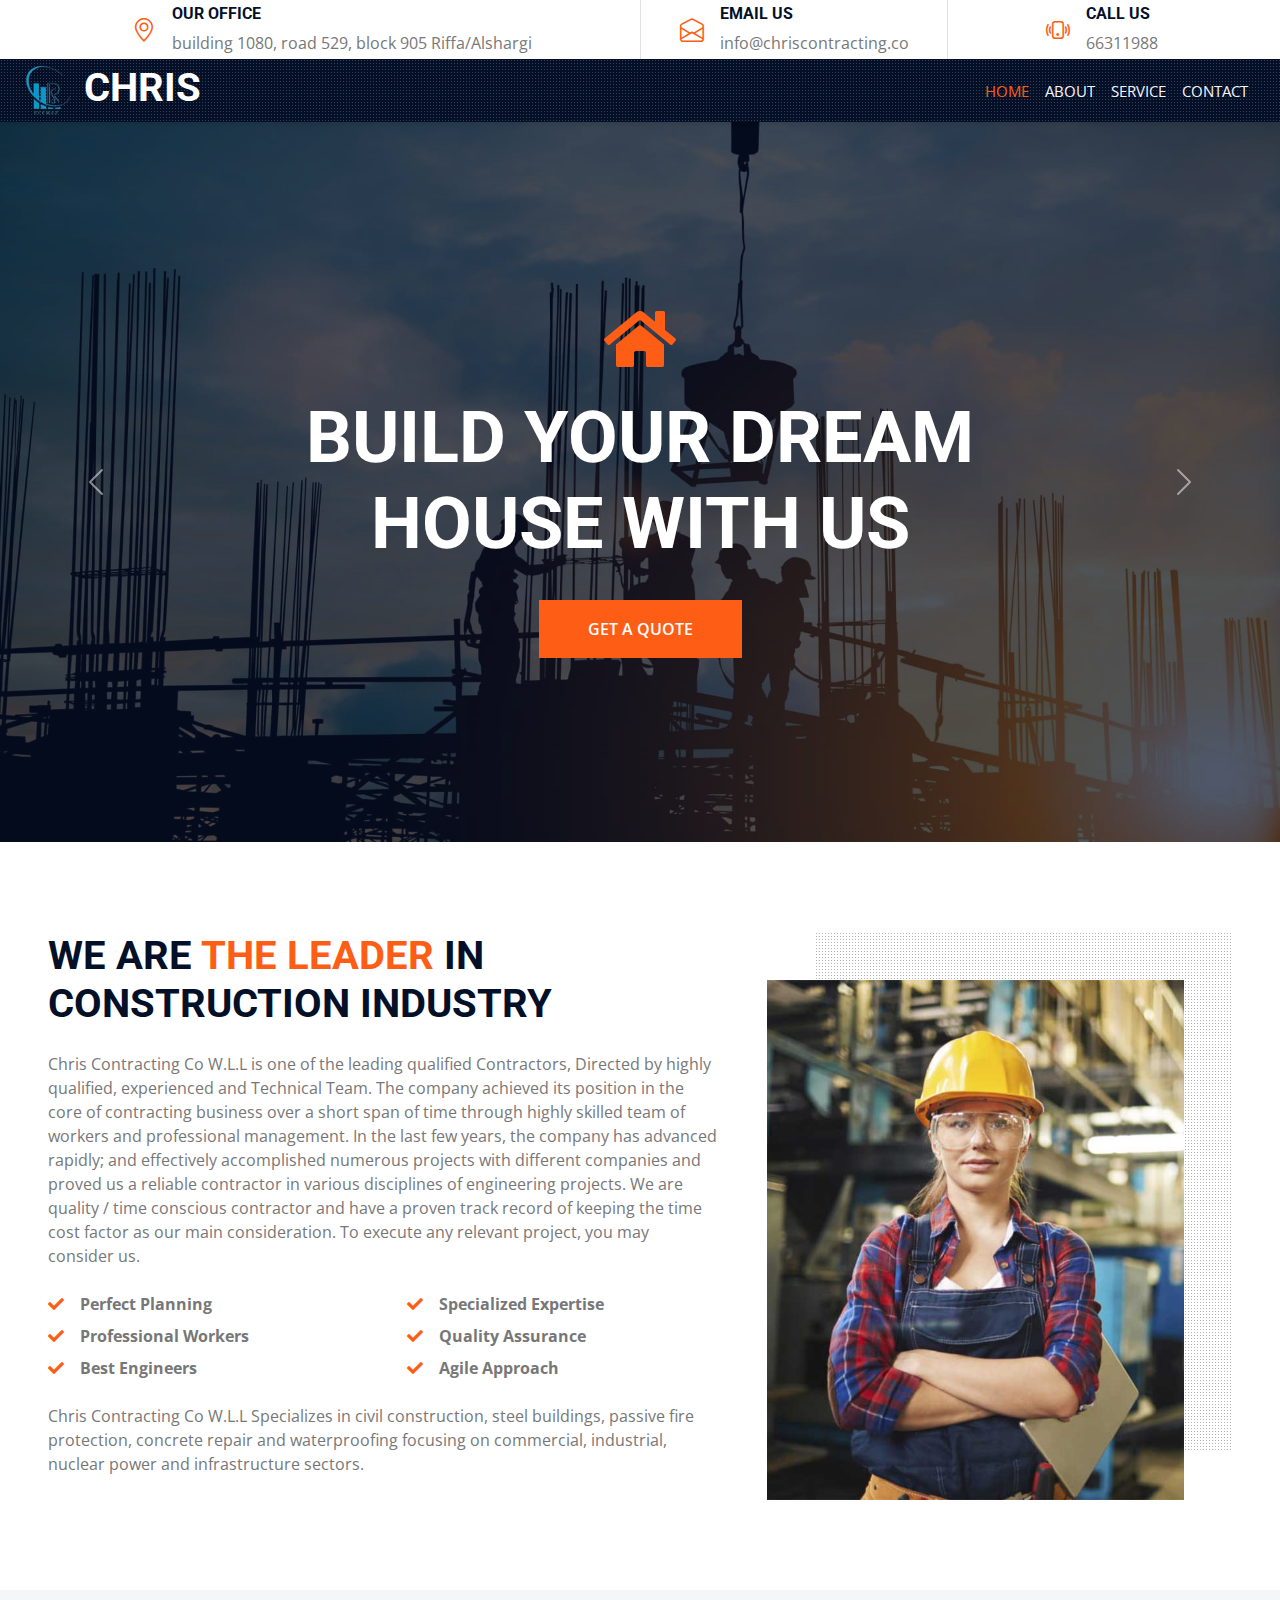
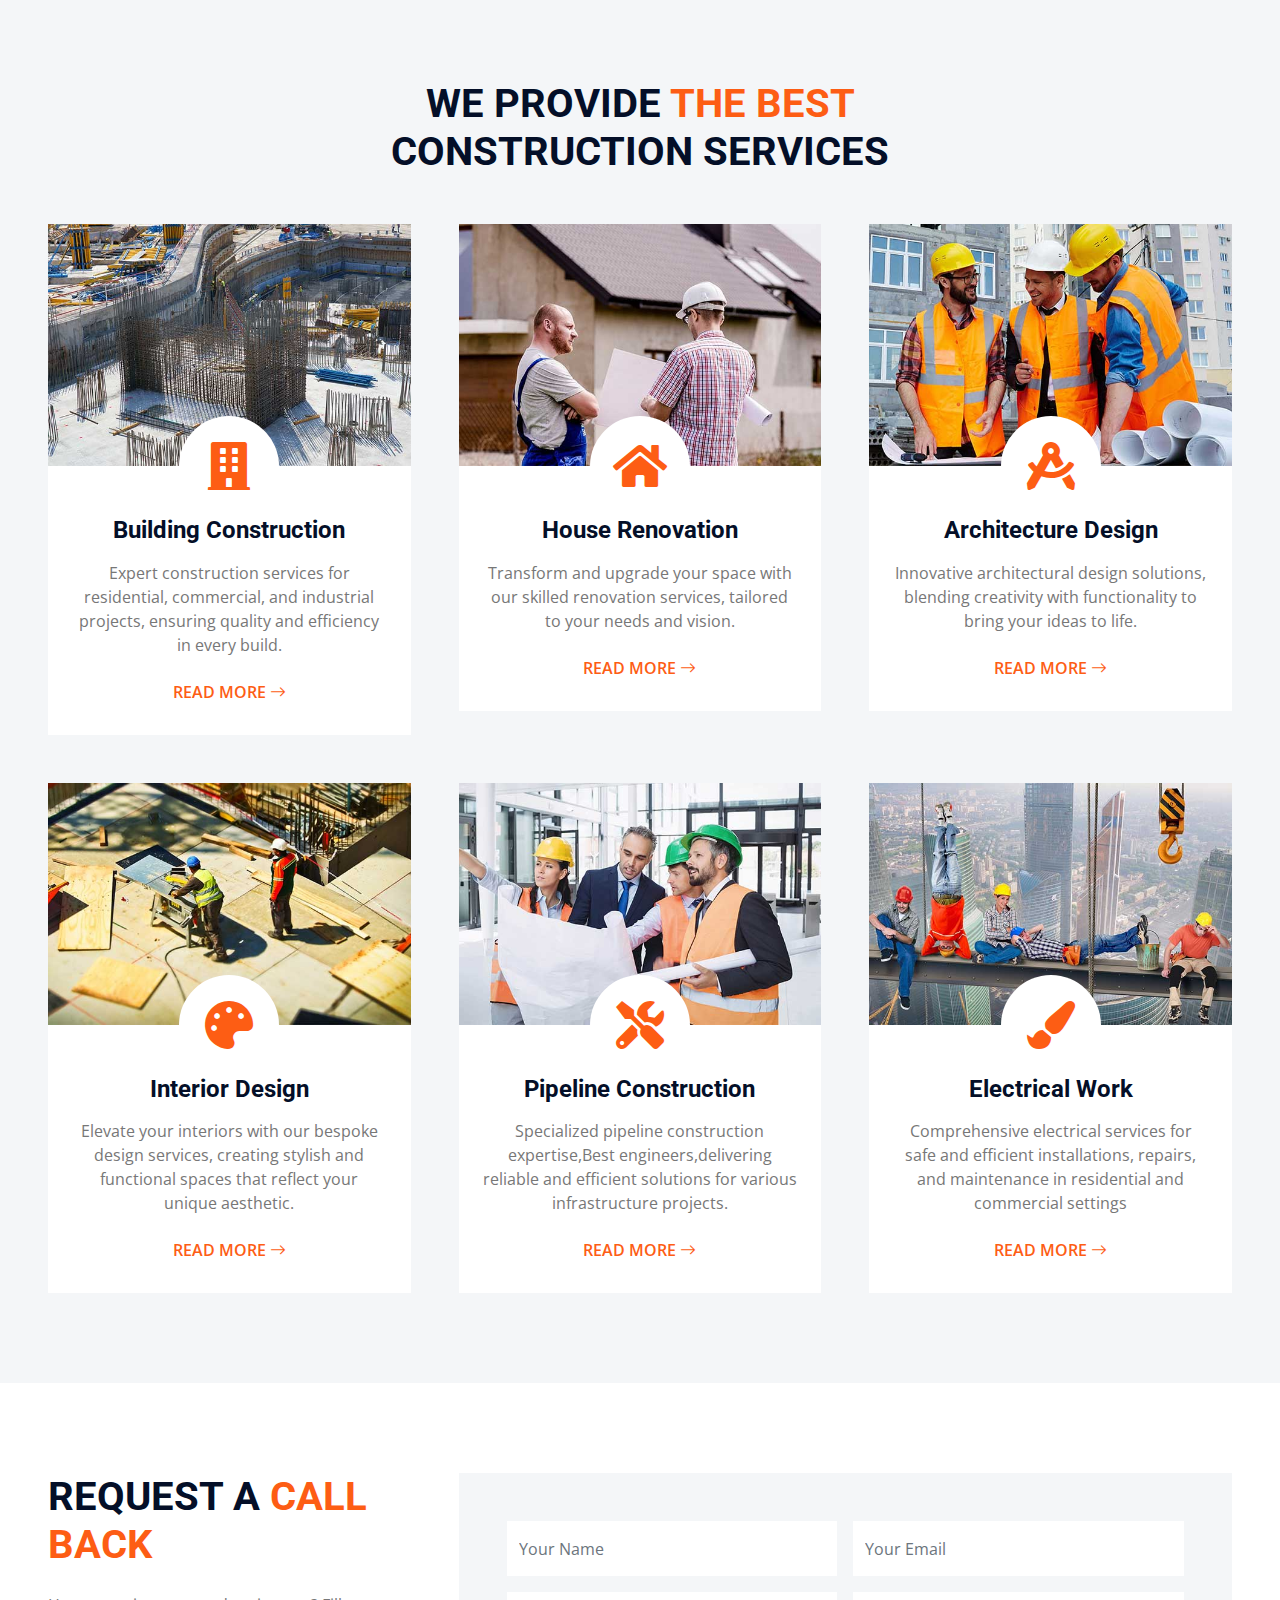
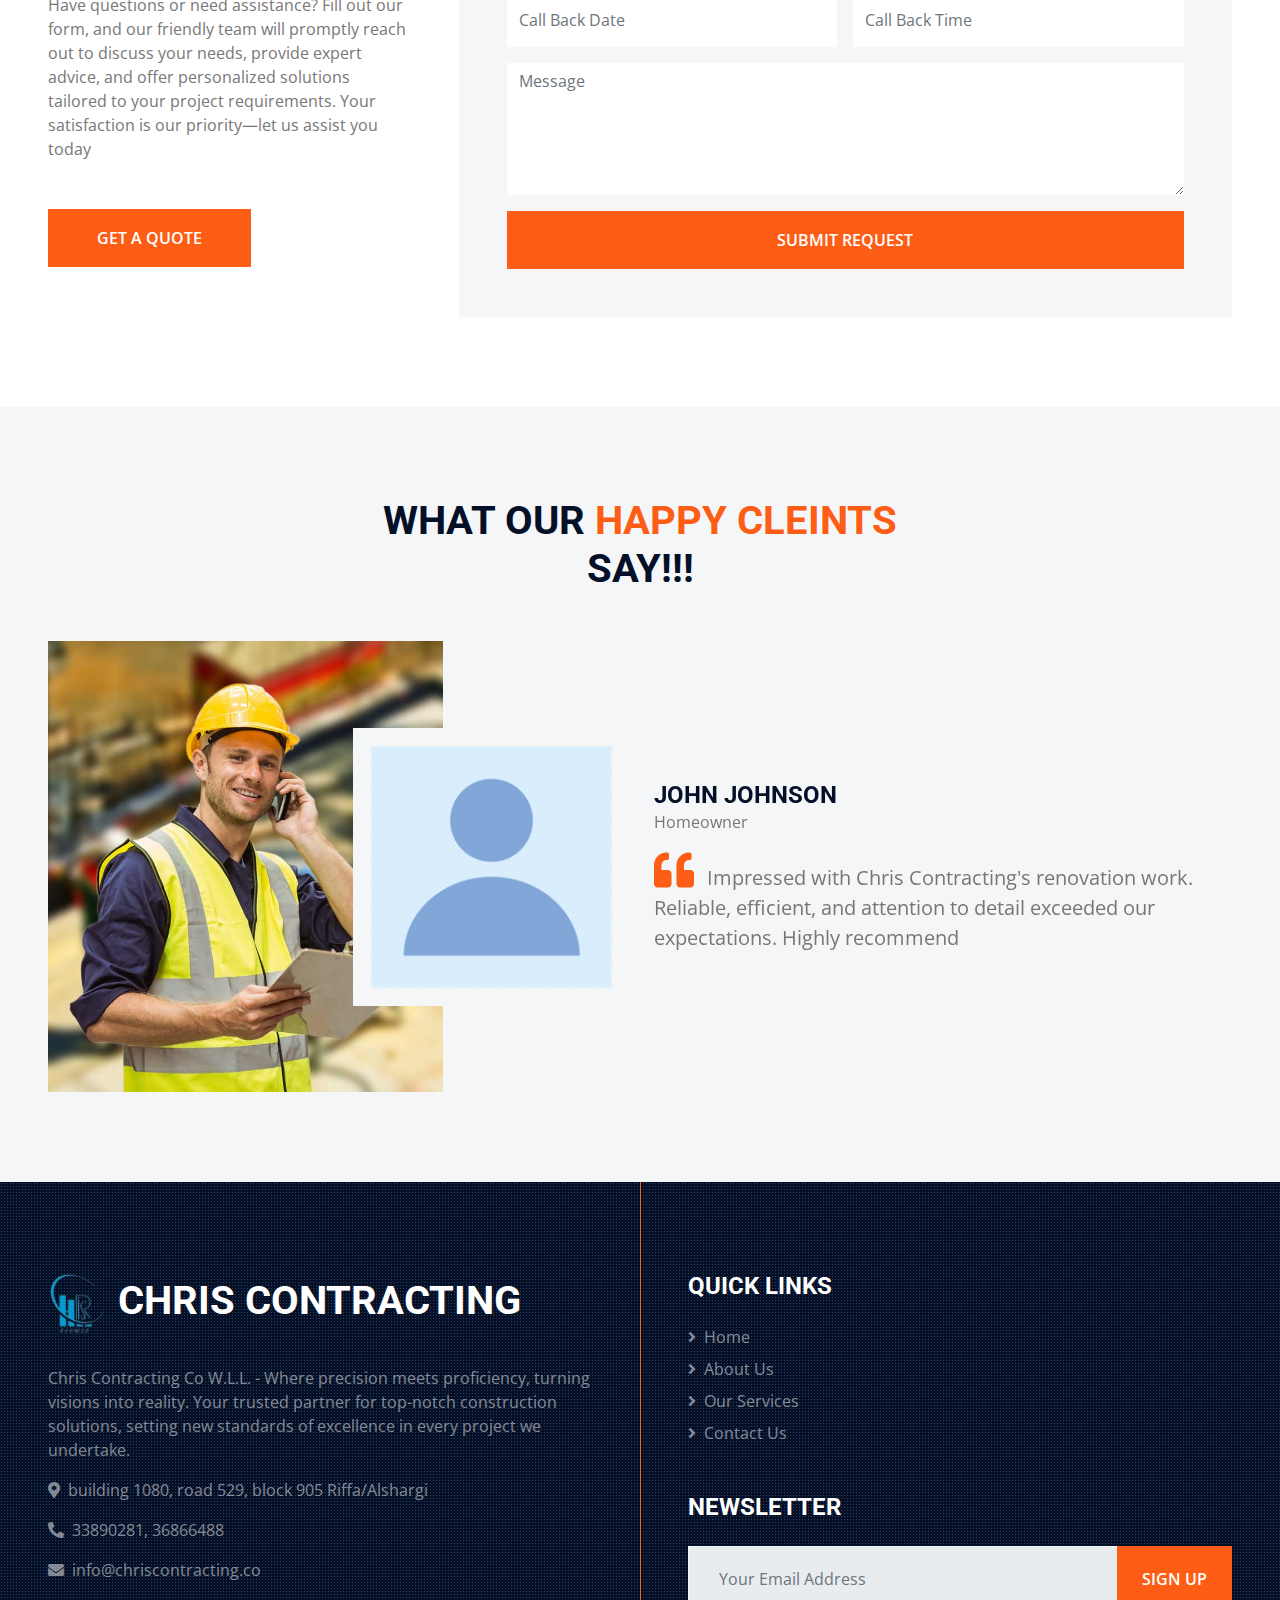
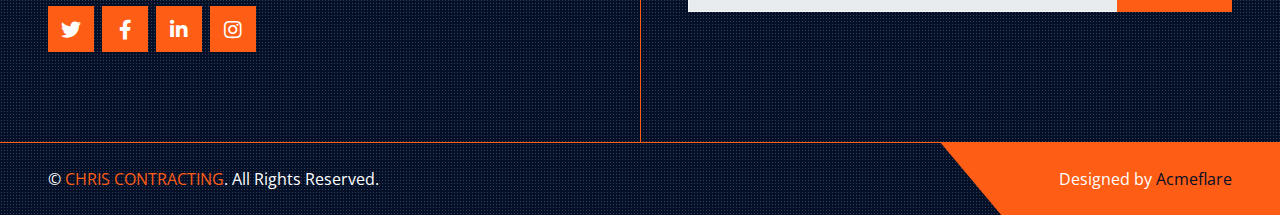
==== commit 6b523715: "chris contracting webite updation completed" ====
--- a/index.html
+++ b/index.html
@@ -37,7 +37,7 @@
     <!-- Topbar Start -->
     <div class="container-fluid px-5 d-none d-lg-block">
         <div class="row gx-5">
-            <div class="col-lg-4 text-center py-1">
+            <div class="col-lg-6 text-center py-1">
                 <div class="d-inline-flex align-items-center">
                     <i class="bi bi-geo-alt fs-4 text-primary me-3"></i>
                     <div class="text-start">
@@ -46,7 +46,7 @@
                     </div>
                 </div>
             </div>
-            <div class="col-lg-4 text-center border-start border-end py-1">
+            <div class="col-lg-3 text-center border-start border-end py-1">
                 <div class="d-inline-flex align-items-center">
                     <i class="bi bi-envelope-open fs-4 text-primary me-3"></i>
                     <div class="text-start">
@@ -55,7 +55,7 @@
                     </div>
                 </div>
             </div>
-            <div class="col-lg-4 text-center py-1">
+            <div class="col-lg-3 text-center py-1">
                 <div class="d-inline-flex align-items-center">
                     <i class="bi bi-phone-vibrate fs-4 text-primary me-3"></i>
                     <div class="text-start">
@@ -70,7 +70,7 @@
 
 
     <!-- Navbar Start -->
-    <div class="container-fluid sticky-top bg-dark bg-light-radial shadow-sm px-5 pe-lg-0">
+    <div class="container-fluid sticky-top bg-dark bg-light-radial shadow-sm px-4 pe-lg-0">
         <nav class="navbar navbar-expand-lg bg-dark bg-light-radial navbar-dark py-3 py-lg-0">
             <a href="index.html" class="navbar-brand">
                 <h3 class="m-0 display-6 text-uppercase text-white">
@@ -82,7 +82,7 @@
                 <span class="navbar-toggler-icon"></span>
             </button>
             <div class="collapse navbar-collapse" id="navbarCollapse">
-                <div class="navbar-nav ms-auto py-0">
+                <div class="navbar-nav ms-auto py-0 px-4">
                     <a href="index.html" class="nav-item nav-link active">Home</a>
                     <a href="about.html" class="nav-item nav-link">About</a>
                     <a href="service.html" class="nav-item nav-link">Service</a>
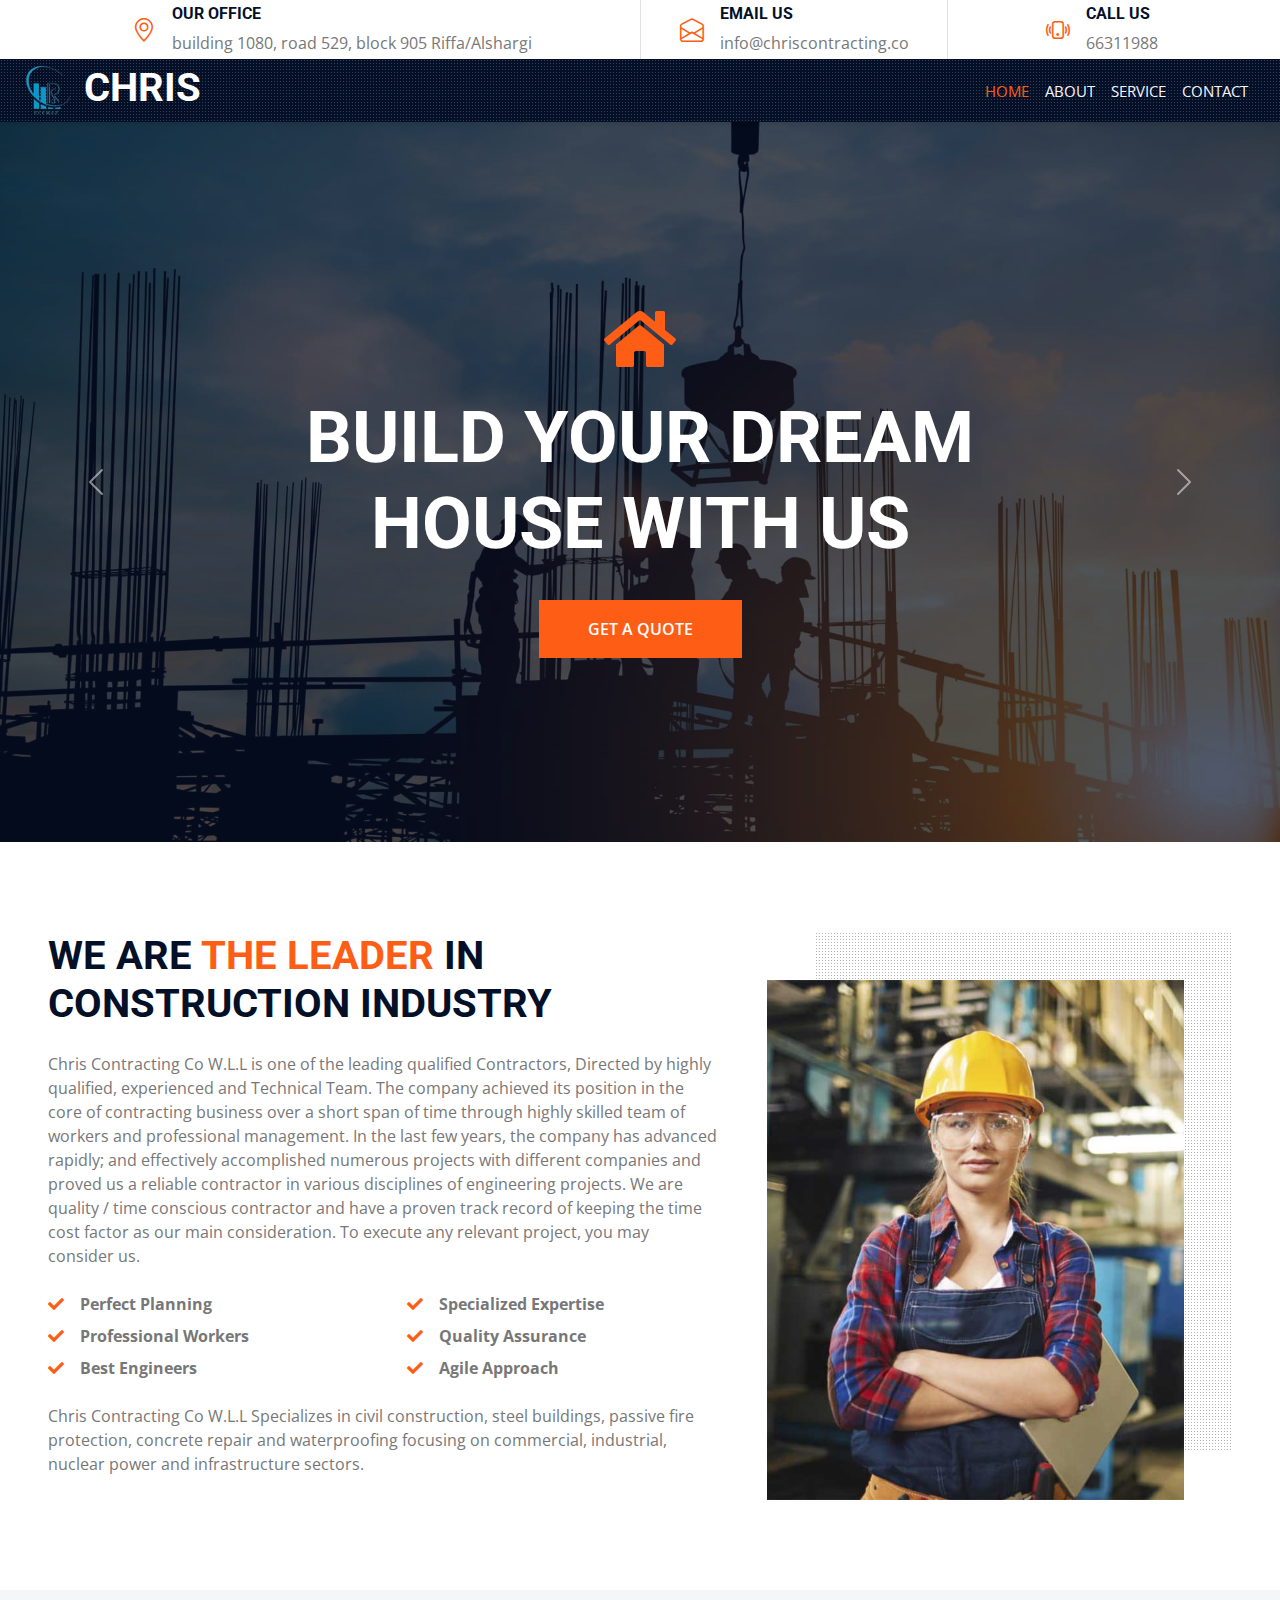
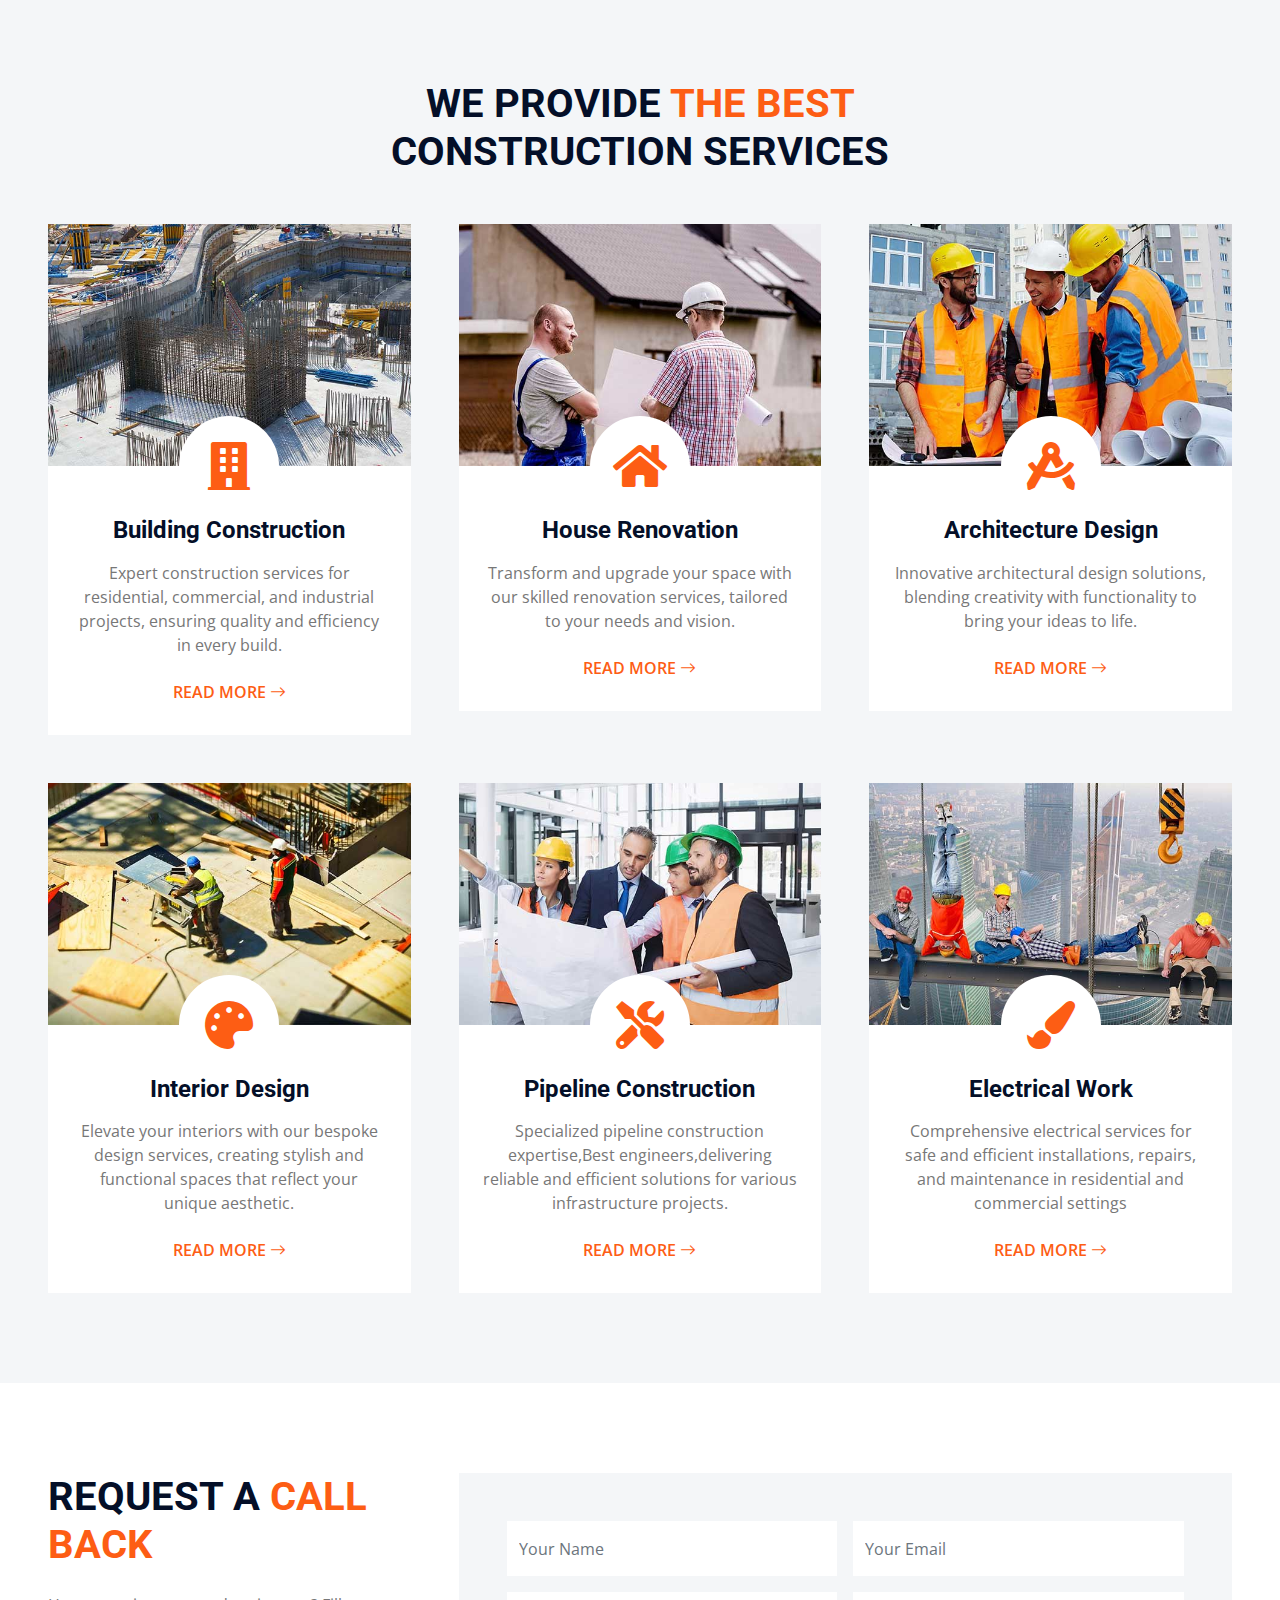
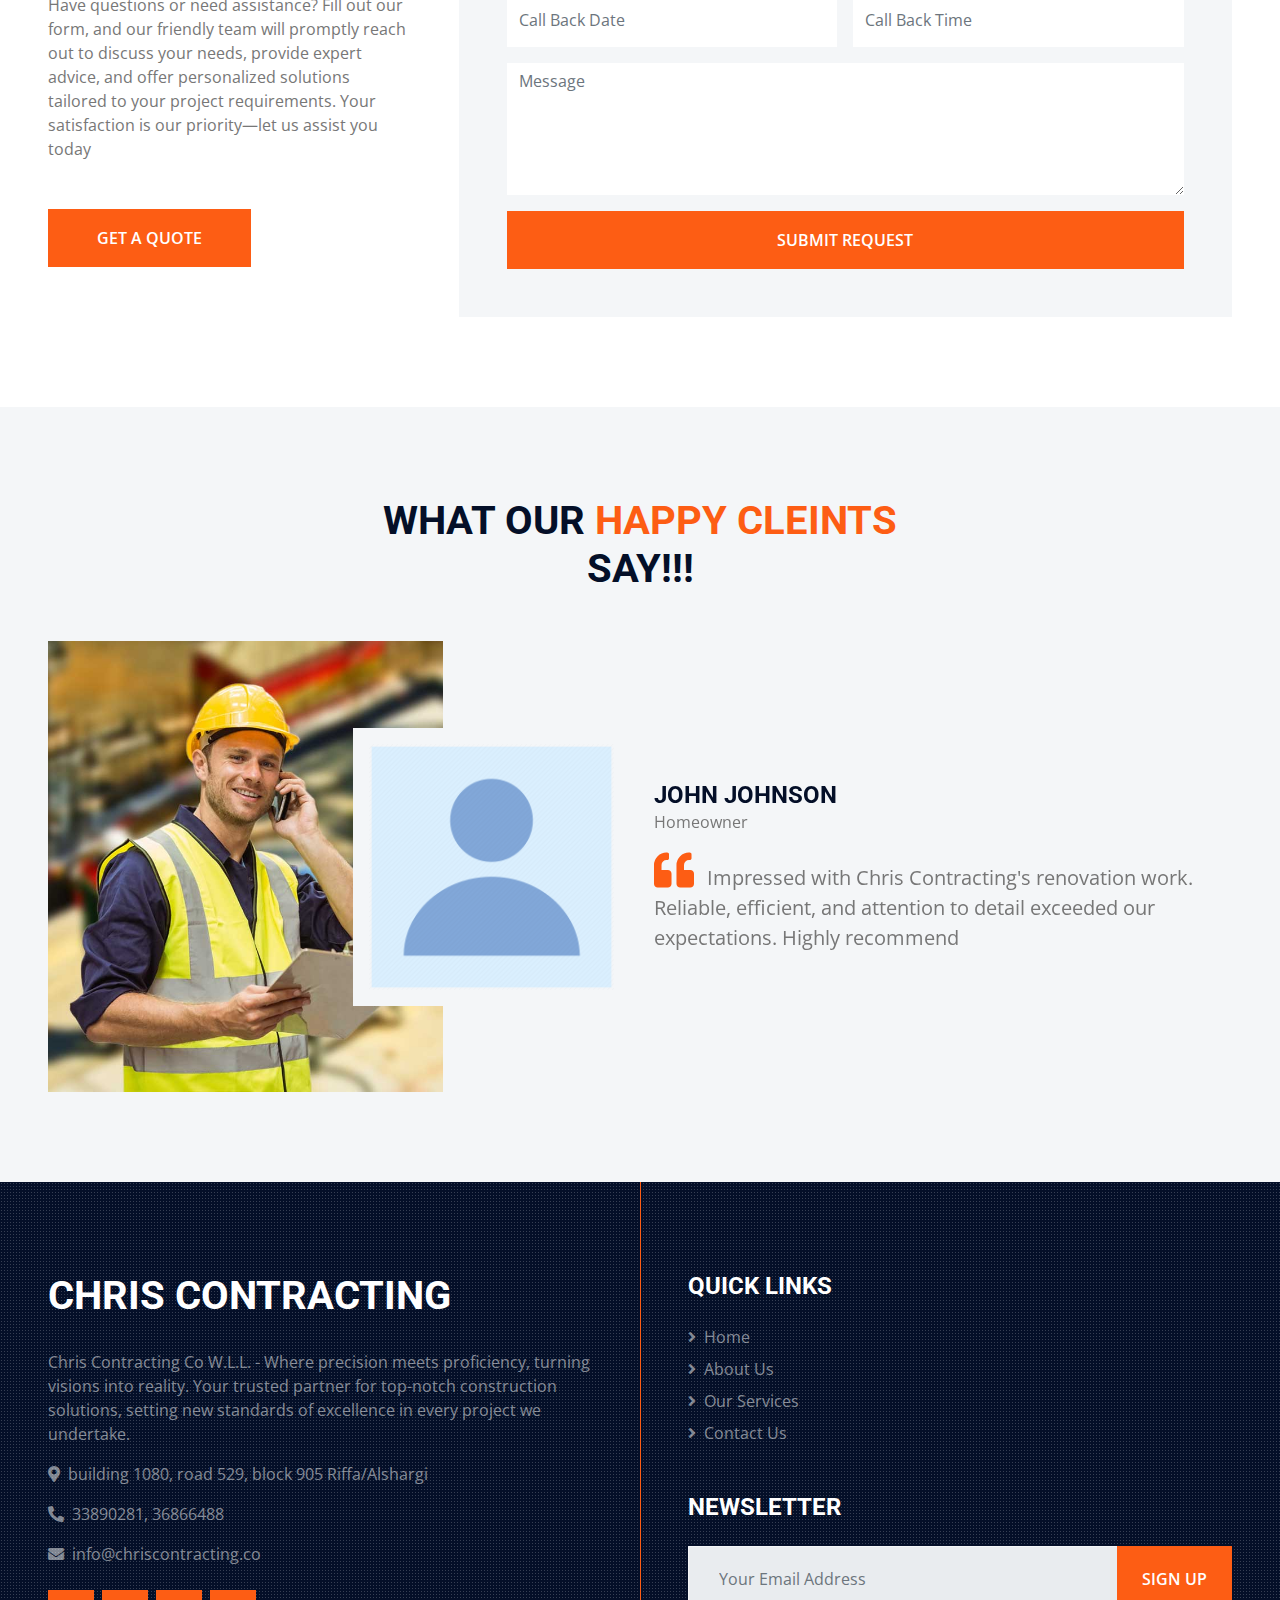
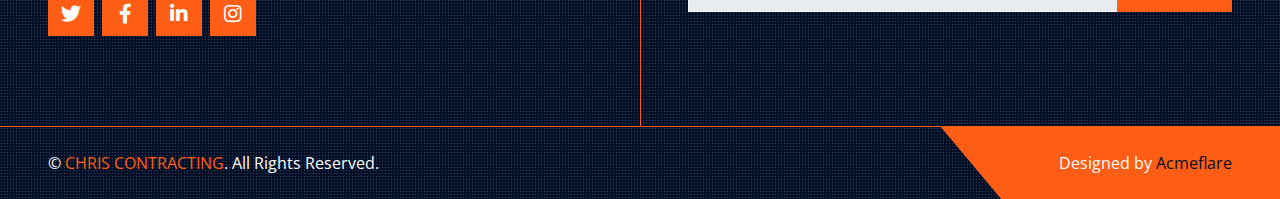
==== commit a8f3cbf6: "bugs fixed" ====
--- a/index.html
+++ b/index.html
@@ -517,9 +517,9 @@
         <div class="row g-5">
             <div class="col-lg-6 pe-lg-5">
                 <a href="index.html" class="navbar-brand">
+                    <!-- <img style="width: 60px;" src="/img/logo-removebg-preview (1).png" alt=""> -->
                     <h1 class="m-0 display-10 text-uppercase text-white">
                         <!-- <i class="bi bi-building text-primary me-2"></i> -->
-                        <img style="width: 60px;" src="/img/logo-removebg-preview (1).png" alt="">
 
                         Chris Contracting</h1>
                 </a>
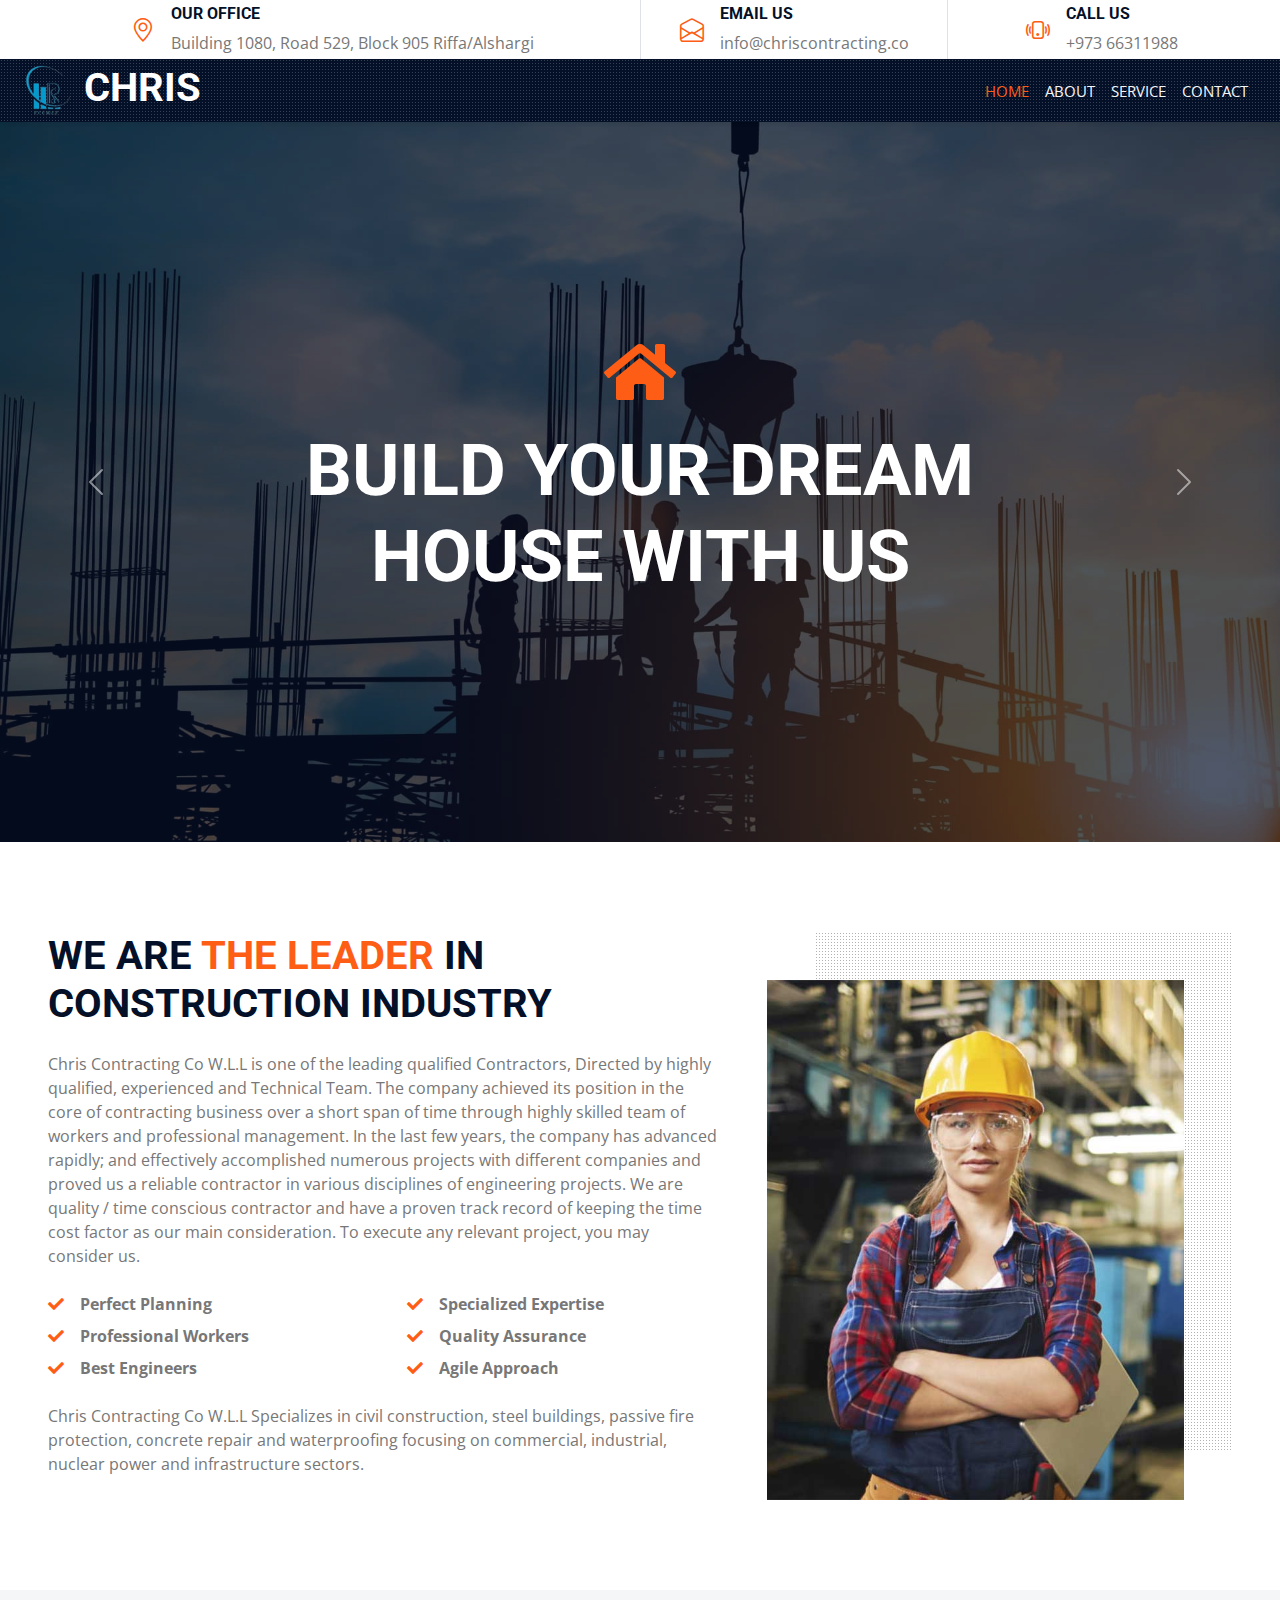
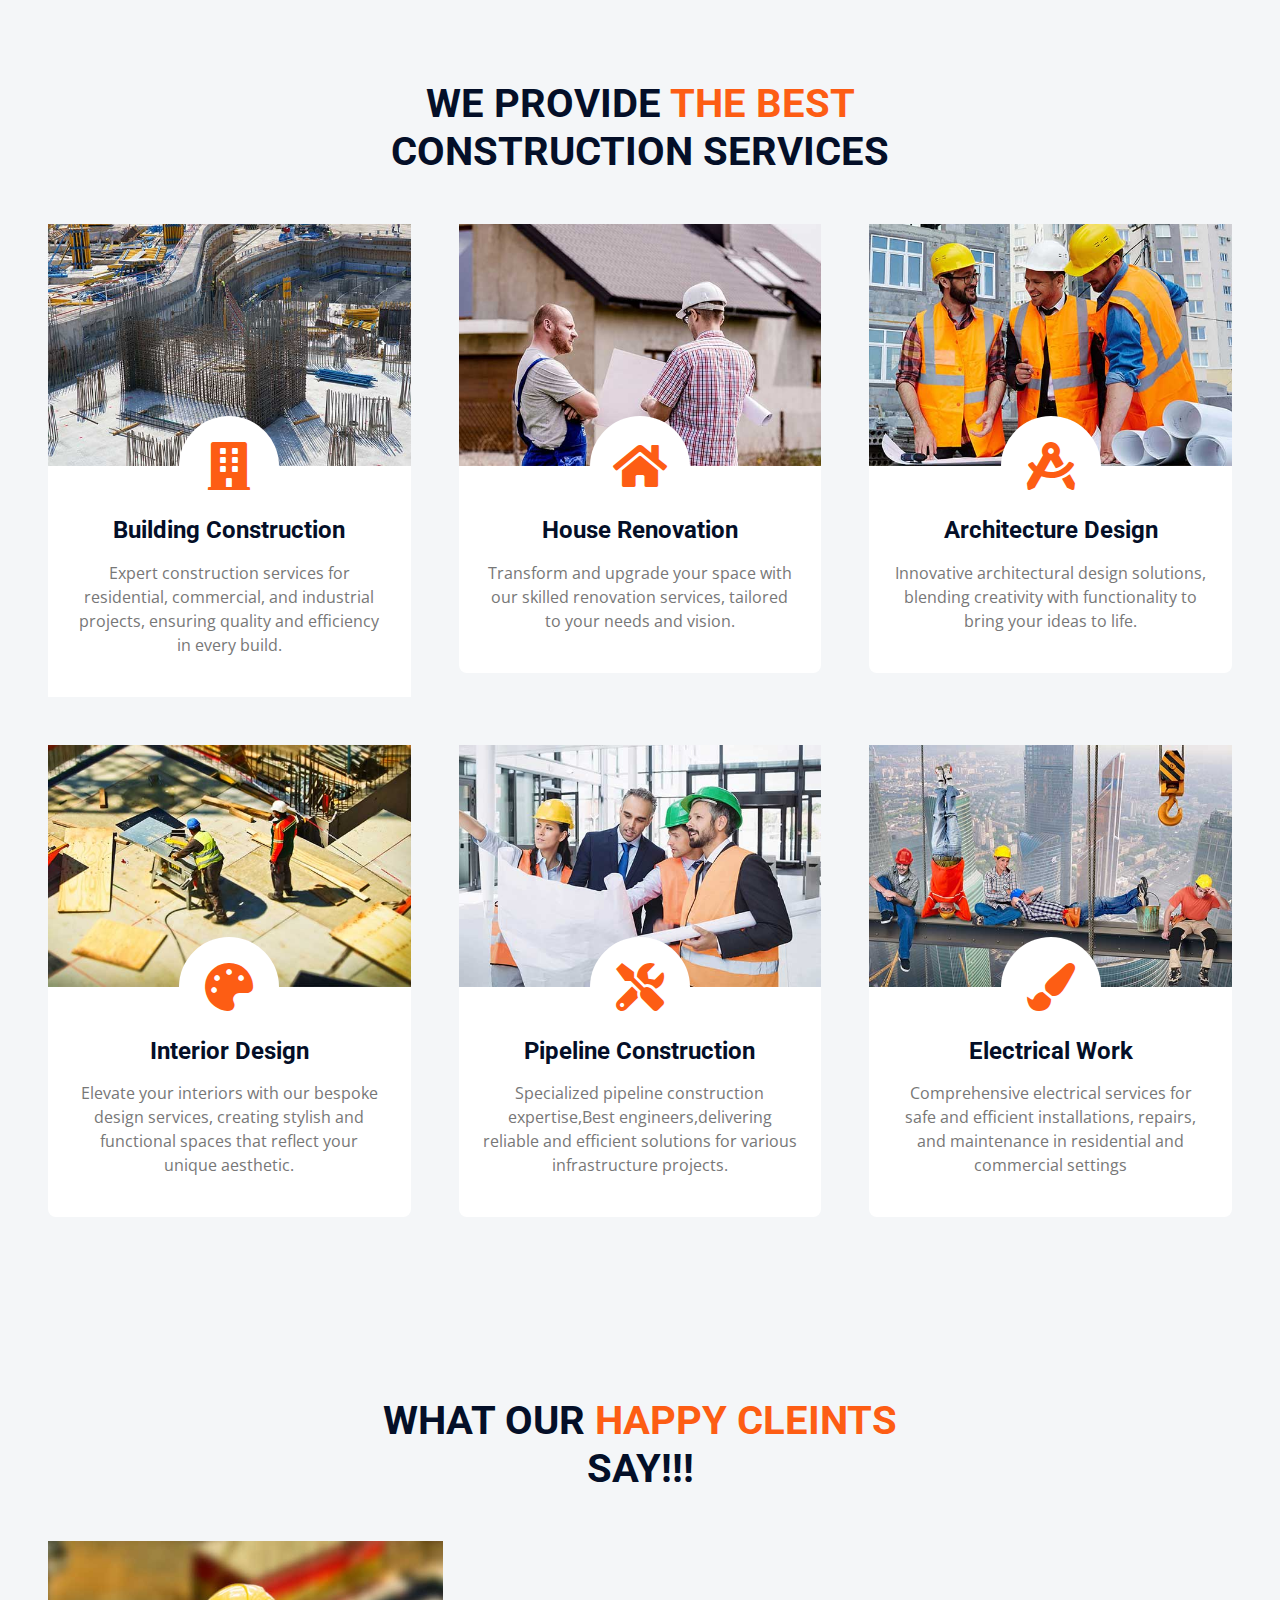
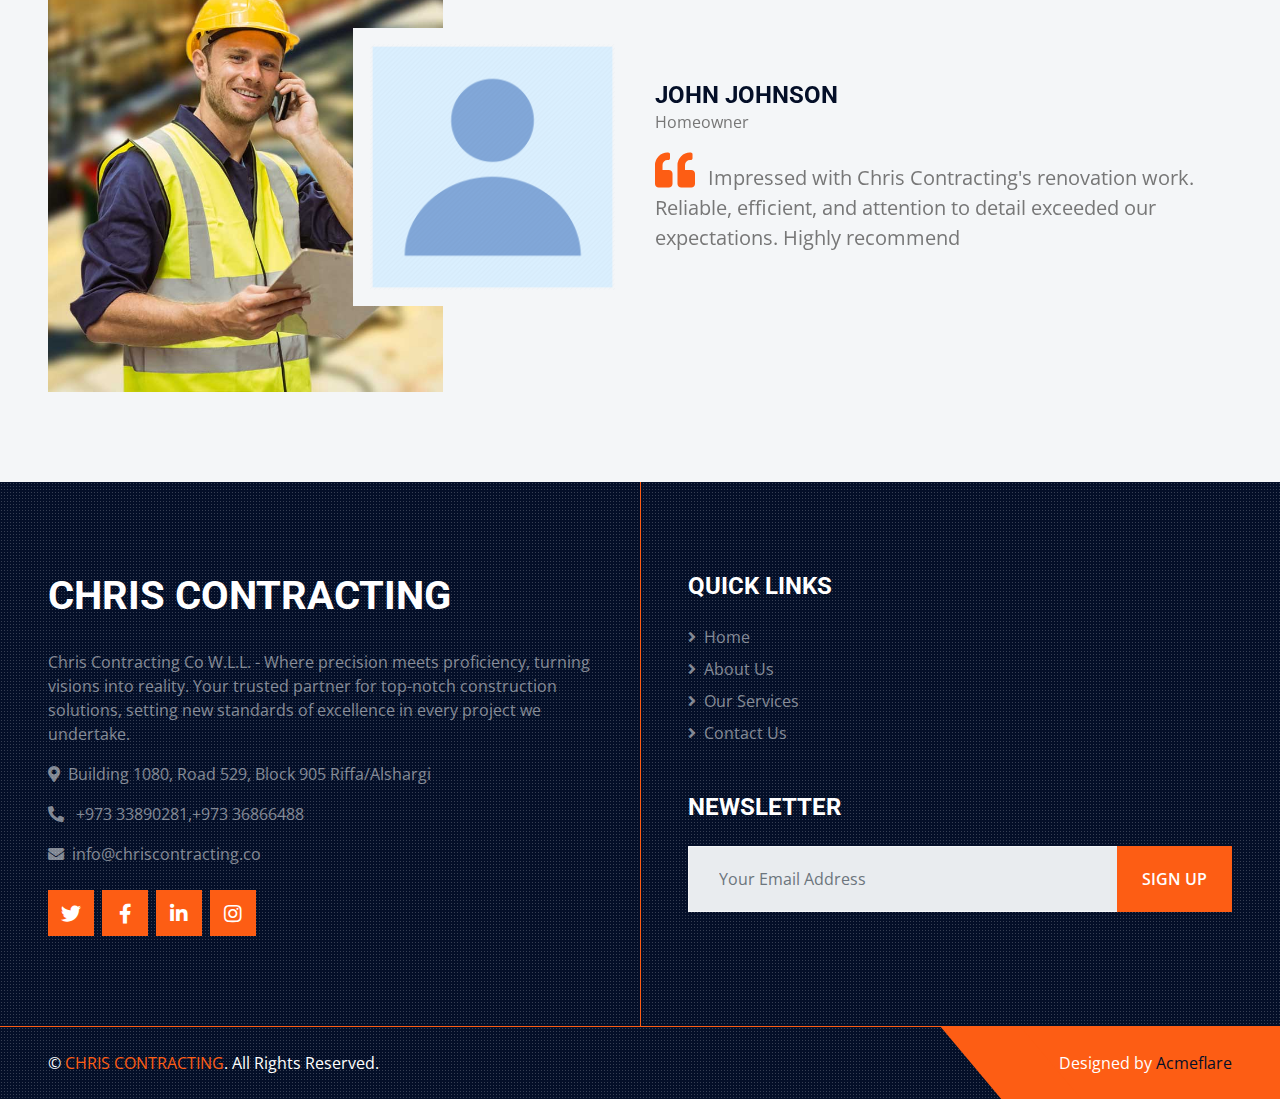
==== commit 320d5b28: "updation completed" ====
--- a/index.html
+++ b/index.html
@@ -6,8 +6,8 @@
     <title>chris contracting</title>
     <link rel="icon" type="image/png" href="/img/logo-removebg-preview (1).png" sizes="16x16">
     <meta content="width=device-width, initial-scale=1.0" name="viewport">
-    <meta content="Free HTML Templates" name="keywords">
-    <meta content="Free HTML Templates" name="description">
+    <!-- <meta content="Free HTML Templates" name="keywords">
+    <meta content="Free HTML Templates" name="description"> -->
 
     <!-- Favicon -->
     <link href="img/favicon.ico" rel="icon">
@@ -42,7 +42,7 @@
                     <i class="bi bi-geo-alt fs-4 text-primary me-3"></i>
                     <div class="text-start">
                         <h6 class="text-uppercase fw-bold">Our Office</h6>
-                        <span>building 1080, road 529, block 905 Riffa/Alshargi</span>
+                        <span>Building 1080, Road 529, Block 905 Riffa/Alshargi</span>
                     </div>
                 </div>
             </div>
@@ -60,7 +60,7 @@
                     <i class="bi bi-phone-vibrate fs-4 text-primary me-3"></i>
                     <div class="text-start">
                         <h6 class="text-uppercase fw-bold">Call Us</h6>
-                        <span>66311988</span>
+                        <span> +973 66311988</span>
                     </div>
                 </div>
             </div>
@@ -76,7 +76,8 @@
                 <h3 class="m-0 display-6 text-uppercase text-white">
                     <img style="width: 50px;" src="/img/logo-removebg-preview (1).png" alt="">
                     <!-- <i class="bi bi-building text-primary me-2"></i> -->
-                        CHRIS</h3>
+                    CHRIS
+                </h3>
             </a>
             <button class="navbar-toggler" type="button" data-bs-toggle="collapse" data-bs-target="#navbarCollapse">
                 <span class="navbar-toggler-icon"></span>
@@ -115,7 +116,7 @@
                         <div class="p-3" style="max-width: 900px;">
                             <i class="fa fa-home fa-4x text-primary mb-4 d-none d-sm-block"></i>
                             <h1 class="display-2 text-uppercase text-white mb-md-4">Build Your Dream House With Us</h1>
-                            <a href="" class="btn btn-primary py-md-3 px-md-5 mt-2">Get A Quote</a>
+                            <!-- <a href="" class="btn btn-primary py-md-3 px-md-5 mt-2">Get A Quote</a> -->
                         </div>
                     </div>
                 </div>
@@ -125,7 +126,7 @@
                         <div class="p-3" style="max-width: 900px;">
                             <i class="fa fa-tools fa-4x text-primary mb-4 d-none d-sm-block"></i>
                             <h1 class="display-2 text-uppercase text-white mb-md-4">We Are Trusted For Your Project</h1>
-                            <a href="contact.html" class="btn btn-primary py-md-3 px-md-5 mt-2">Contact Us</a>
+                            <!-- <a href="contact.html" class="btn btn-primary py-md-3 px-md-5 mt-2">Contact Us</a> -->
                         </div>
                     </div>
                 </div>
@@ -206,7 +207,6 @@
                         <h4 class="mb-3">Building Construction</h4>
                         <p> Expert construction services for residential, commercial, and industrial projects, ensuring
                             quality and efficiency in every build.</p>
-                        <a class="btn text-primary" href="">Read More <i class="bi bi-arrow-right"></i></a>
                     </div>
                 </div>
             </div>
@@ -220,7 +220,7 @@
                         <h4 class=" mb-3">House Renovation</h4>
                         <p>Transform and upgrade your space with our skilled renovation services, tailored to your needs
                             and vision.</p>
-                        <a class="btn text-primary" href="">Read More <i class="bi bi-arrow-right"></i></a>
+                        <!-- <a class="btn text-primary" href="">Read More <i class="bi bi-arrow-right"></i></a> -->
                     </div>
                 </div>
             </div>
@@ -234,7 +234,6 @@
                         <h4 class="mb-3">Architecture Design</h4>
                         <p> Innovative architectural design solutions, blending creativity with functionality to bring
                             your ideas to life.</p>
-                        <a class="btn text-primary" href="">Read More <i class="bi bi-arrow-right"></i></a>
                     </div>
                 </div>
             </div>
@@ -248,7 +247,6 @@
                         <h4 class="mb-3">Interior Design</h4>
                         <p> Elevate your interiors with our bespoke design services, creating stylish and functional
                             spaces that reflect your unique aesthetic.</p>
-                        <a class="btn text-primary" href="">Read More <i class="bi bi-arrow-right"></i></a>
                     </div>
                 </div>
             </div>
@@ -263,7 +261,6 @@
                         <p> Specialized pipeline construction expertise,Best engineers,delivering reliable and efficient
                             solutions for
                             various infrastructure projects.</p>
-                        <a class="btn text-primary" href="">Read More <i class="bi bi-arrow-right"></i></a>
                     </div>
                 </div>
             </div>
@@ -277,7 +274,6 @@
                         <h4 class="mb-3">Electrical Work</h4>
                         <p> Comprehensive electrical services for safe and efficient installations, repairs, and
                             maintenance in residential and commercial settings</p>
-                        <a class="btn text-primary" href="">Read More <i class="bi bi-arrow-right"></i></a>
                     </div>
                 </div>
             </div>
@@ -286,58 +282,7 @@
     <!-- Services End -->
 
 
-    <!-- Appointment Start -->
-    <div class="container-fluid py-6 px-5">
-        <div class="row gx-5">
-            <div class="col-lg-4 mb-5 mb-lg-0">
-                <div class="mb-4">
-                    <h1 class="display-10 text-uppercase mb-4">Request A <span class="text-primary">Call Back</span>
-                    </h1>
-                </div>
-                <p class="mb-5">Have questions or need assistance? Fill out our form, and our friendly team will
-                    promptly reach out to discuss your needs, provide expert advice, and offer personalized solutions
-                    tailored to your project requirements. Your satisfaction is our priority—let us assist you today</p>
-                <a class="btn btn-primary py-3 px-5" href="">Get A Quote</a>
-            </div>
-            <div class="col-lg-8">
-                <div class="bg-light text-center p-5">
-                    <form>
-                        <div class="row g-3">
-                            <div class="col-12 col-sm-6">
-                                <input type="text" class="form-control border-0" placeholder="Your Name"
-                                    style="height: 55px;">
-                            </div>
-                            <div class="col-12 col-sm-6">
-                                <input type="email" class="form-control border-0" placeholder="Your Email"
-                                    style="height: 55px;">
-                            </div>
-                            <div class="col-12 col-sm-6">
-                                <div class="date" id="date" data-target-input="nearest">
-                                    <input type="text" class="form-control border-0 datetimepicker-input"
-                                        placeholder="Call Back Date" data-target="#date" data-toggle="datetimepicker"
-                                        style="height: 55px;">
-                                </div>
-                            </div>
-                            <div class="col-12 col-sm-6">
-                                <div class="time" id="time" data-target-input="nearest">
-                                    <input type="text" class="form-control border-0 datetimepicker-input"
-                                        placeholder="Call Back Time" data-target="#time" data-toggle="datetimepicker"
-                                        style="height: 55px;">
-                                </div>
-                            </div>
-                            <div class="col-12">
-                                <textarea class="form-control border-0" rows="5" placeholder="Message"></textarea>
-                            </div>
-                            <div class="col-12">
-                                <button class="btn btn-primary w-100 py-3" type="submit">Submit Request</button>
-                            </div>
-                        </div>
-                    </form>
-                </div>
-            </div>
-        </div>
-    </div>
-    <!-- Appointment End -->
+
 
 
     <!-- Portfolio Start -->
@@ -501,6 +446,45 @@
                                     personalized service made the process seamless.</p>
                             </div>
                         </div>
+                        <div class="row gx-4 align-items-center">
+                            <div class="col-xl-4 col-lg-5 col-md-5">
+                                <img class="img-fluid w-100 h-100 bg-light p-lg-3 mb-4 mb-md-0" src="img/a2.webp"
+                                    alt="">
+                            </div>
+                            <div class="col-xl-8 col-lg-7 col-md-7">
+                                <h4 class="text-uppercase mb-0"> John Smith</h4>
+                                <p>Architect</p>
+                                <p class="fs-5 mb-0"><i class="fa fa-2x fa-quote-left text-primary me-2"></i>Chris
+                                    Contracting Co delivers exceptional quality and professionalism. Their meticulous
+                                    planning and skilled workers ensure project success every time</p>
+                            </div>
+                        </div>
+                        <div class="row gx-4 align-items-center">
+                            <div class="col-xl-4 col-lg-5 col-md-5">
+                                <img class="img-fluid w-100 h-100 bg-light p-lg-3 mb-4 mb-md-0" src="img/a2.webp"
+                                    alt="">
+                            </div>
+                            <div class="col-xl-8 col-lg-7 col-md-7">
+                                <h4 class="text-uppercase mb-0"> Sarah Johnson</h4>
+                                <p>Civil Engineer</p>
+                                <p class="fs-5 mb-0"><i class="fa fa-2x fa-quote-left text-primary me-2"></i> Impressed
+                                    by Chris Contracting's specialized expertise and agile approach. They excel in civil
+                                    construction and concrete repair, ensuring top-notch results</p>
+                            </div>
+                        </div>
+                        <div class="row gx-4 align-items-center">
+                            <div class="col-xl-4 col-lg-5 col-md-5">
+                                <img class="img-fluid w-100 h-100 bg-light p-lg-3 mb-4 mb-md-0" src="img/a2.webp"
+                                    alt="">
+                            </div>
+                            <div class="col-xl-8 col-lg-7 col-md-7">
+                                <h4 class="text-uppercase mb-0"> Michael Lee</h4>
+                                <p> Project Manager</p>
+                                <p class="fs-5 mb-0"><i class="fa fa-2x fa-quote-left text-primary me-2"></i> Chris
+                                    Contracting Co is our go-to contractor for reliable, timely delivery. Their team of
+                                    best engineers consistently exceeds expectations, ensuring project success</p>
+                            </div>
+                        </div>
                     </div>
                 </div>
             </div>
@@ -521,13 +505,14 @@
                     <h1 class="m-0 display-10 text-uppercase text-white">
                         <!-- <i class="bi bi-building text-primary me-2"></i> -->
 
-                        Chris Contracting</h1>
+                        Chris Contracting
+                    </h1>
                 </a>
                 <p>Chris Contracting Co W.L.L. - Where precision meets proficiency, turning visions into reality. Your
                     trusted partner for top-notch construction solutions, setting new standards of excellence in every
                     project we undertake.</p>
-                <p><i class="fa fa-map-marker-alt me-2"></i>building 1080, road 529, block 905 Riffa/Alshargi</p>
-                <p><i class="fa fa-phone-alt me-2"></i>33890281, 36866488</p>
+                <p><i class="fa fa-map-marker-alt me-2"></i>Building 1080, Road 529, Block 905 Riffa/Alshargi</p>
+                <p><i class="fa fa-phone-alt me-2"></i> +973 33890281,+973 36866488</p>
                 <p><i class="fa fa-envelope me-2"></i>info@chriscontracting.co</p>
                 <div class="d-flex justify-content-start mt-4">
                     <a class="btn btn-lg btn-primary btn-lg-square rounded-0 me-2" href="#"><i
@@ -545,11 +530,14 @@
                     <div class="col-sm-12">
                         <h4 class="text-white text-uppercase mb-4">Quick Links</h4>
                         <div class="d-flex flex-column justify-content-start">
-                            <a class="text-white-50 mb-2" href="index.html"><i class="fa fa-angle-right me-2"></i>Home</a>
-                            <a class="text-white-50 mb-2" href="about.html"><i class="fa fa-angle-right me-2"></i>About Us</a>
+                            <a class="text-white-50 mb-2" href="index.html"><i
+                                    class="fa fa-angle-right me-2"></i>Home</a>
+                            <a class="text-white-50 mb-2" href="about.html"><i class="fa fa-angle-right me-2"></i>About
+                                Us</a>
                             <a class="text-white-50 mb-2" href="service.html"><i class="fa fa-angle-right me-2"></i>Our
                                 Services</a>
-                            <a class="text-white-50" href="contact.html"><i class="fa fa-angle-right me-2"></i>Contact Us</a>
+                            <a class="text-white-50" href="contact.html"><i class="fa fa-angle-right me-2"></i>Contact
+                                Us</a>
                         </div>
                     </div>
                     <!-- <div class="col-sm-6">
@@ -568,8 +556,9 @@
                         <h4 class="text-white text-uppercase mb-4">Newsletter</h4>
                         <div class="w-100">
                             <div class="input-group">
-                                <input type="text" disabled class="form-control border-light" style="padding: 20px 30px;"
-                                    placeholder="Your Email Address"><button class="btn btn-primary px-4">Sign
+                                <input type="text" disabled class="form-control border-light"
+                                    style="padding: 20px 30px;" placeholder="Your Email Address"><button
+                                    class="btn btn-primary px-4">Sign
                                     Up</button>
                             </div>
                         </div>
--- a/css/style.css
+++ b/css/style.css
@@ -268,4 +268,12 @@
     left: -40px;
     background: var(--primary);
     transform: skew(40deg);
+}
+
+.headers {
+    background-color: #e5d4d4;
+    color: black;
+}
+.rounded {
+    border-radius: 8px !important;
 }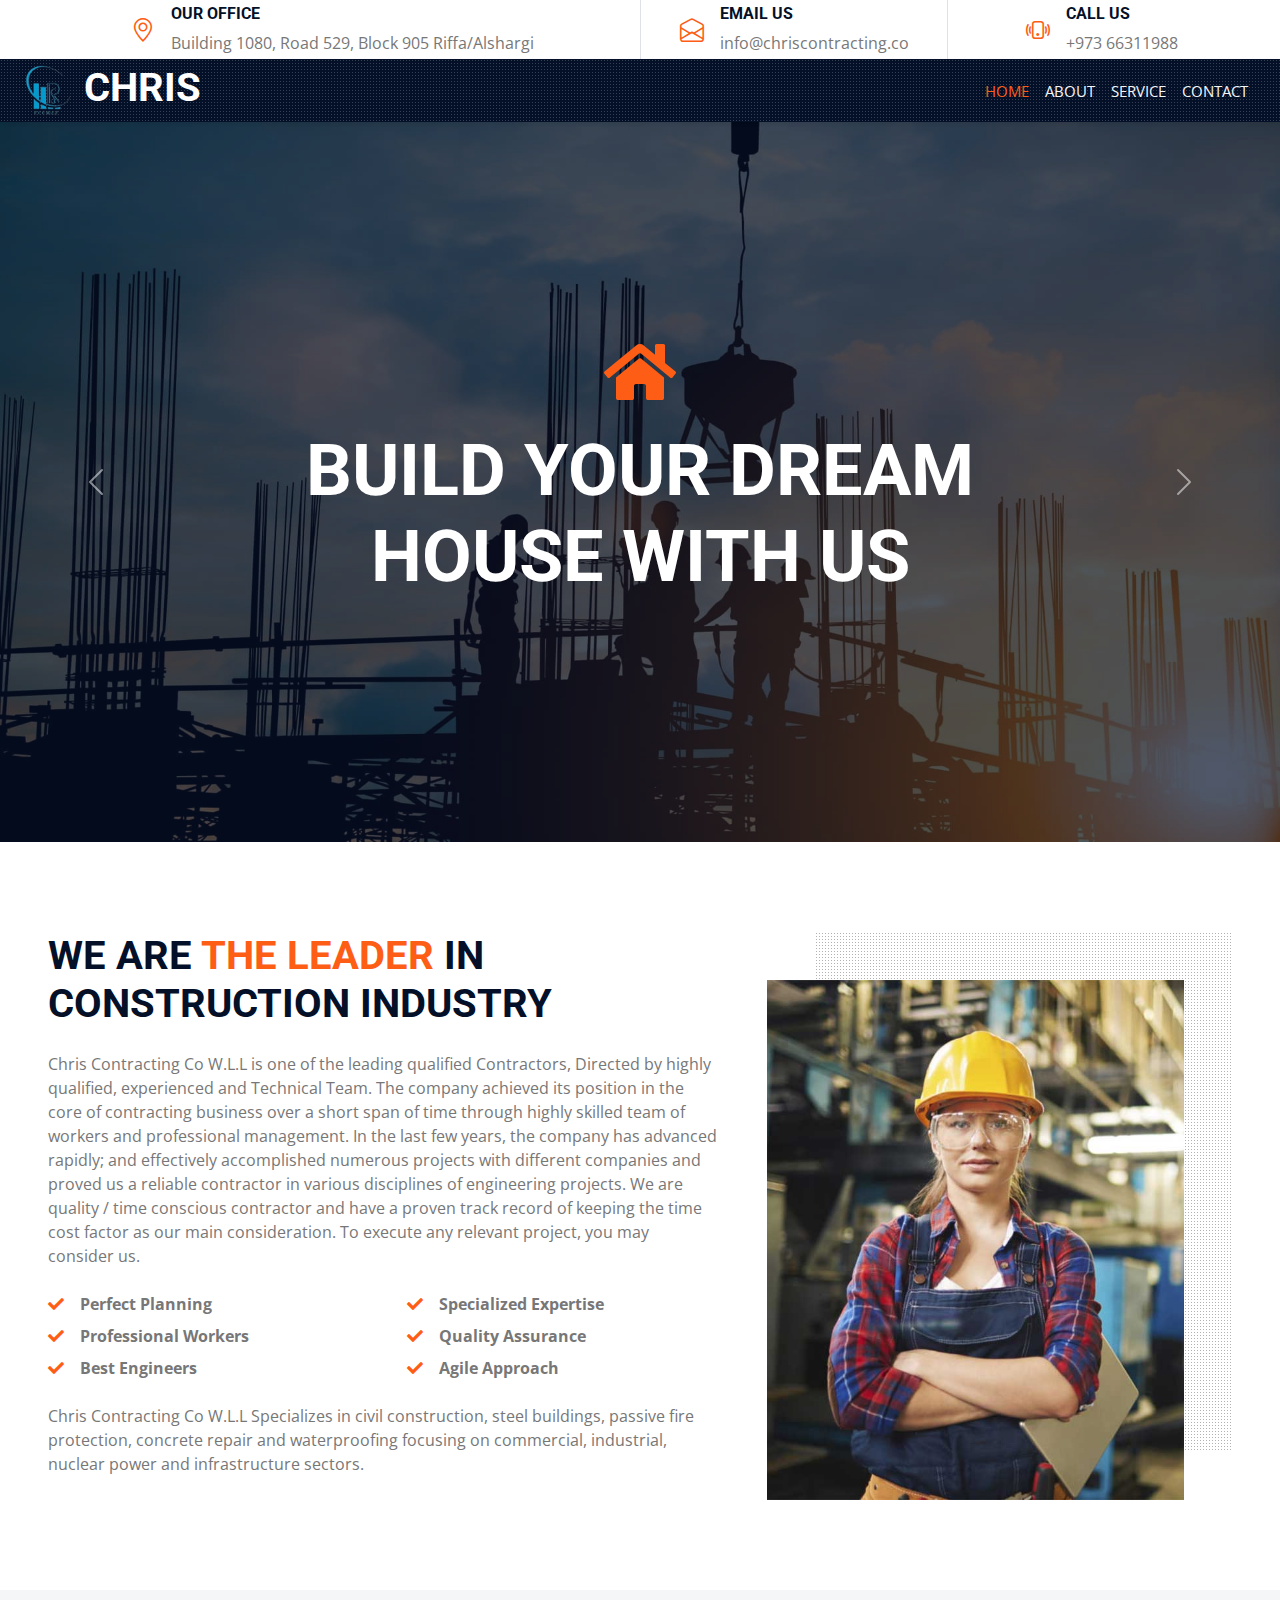
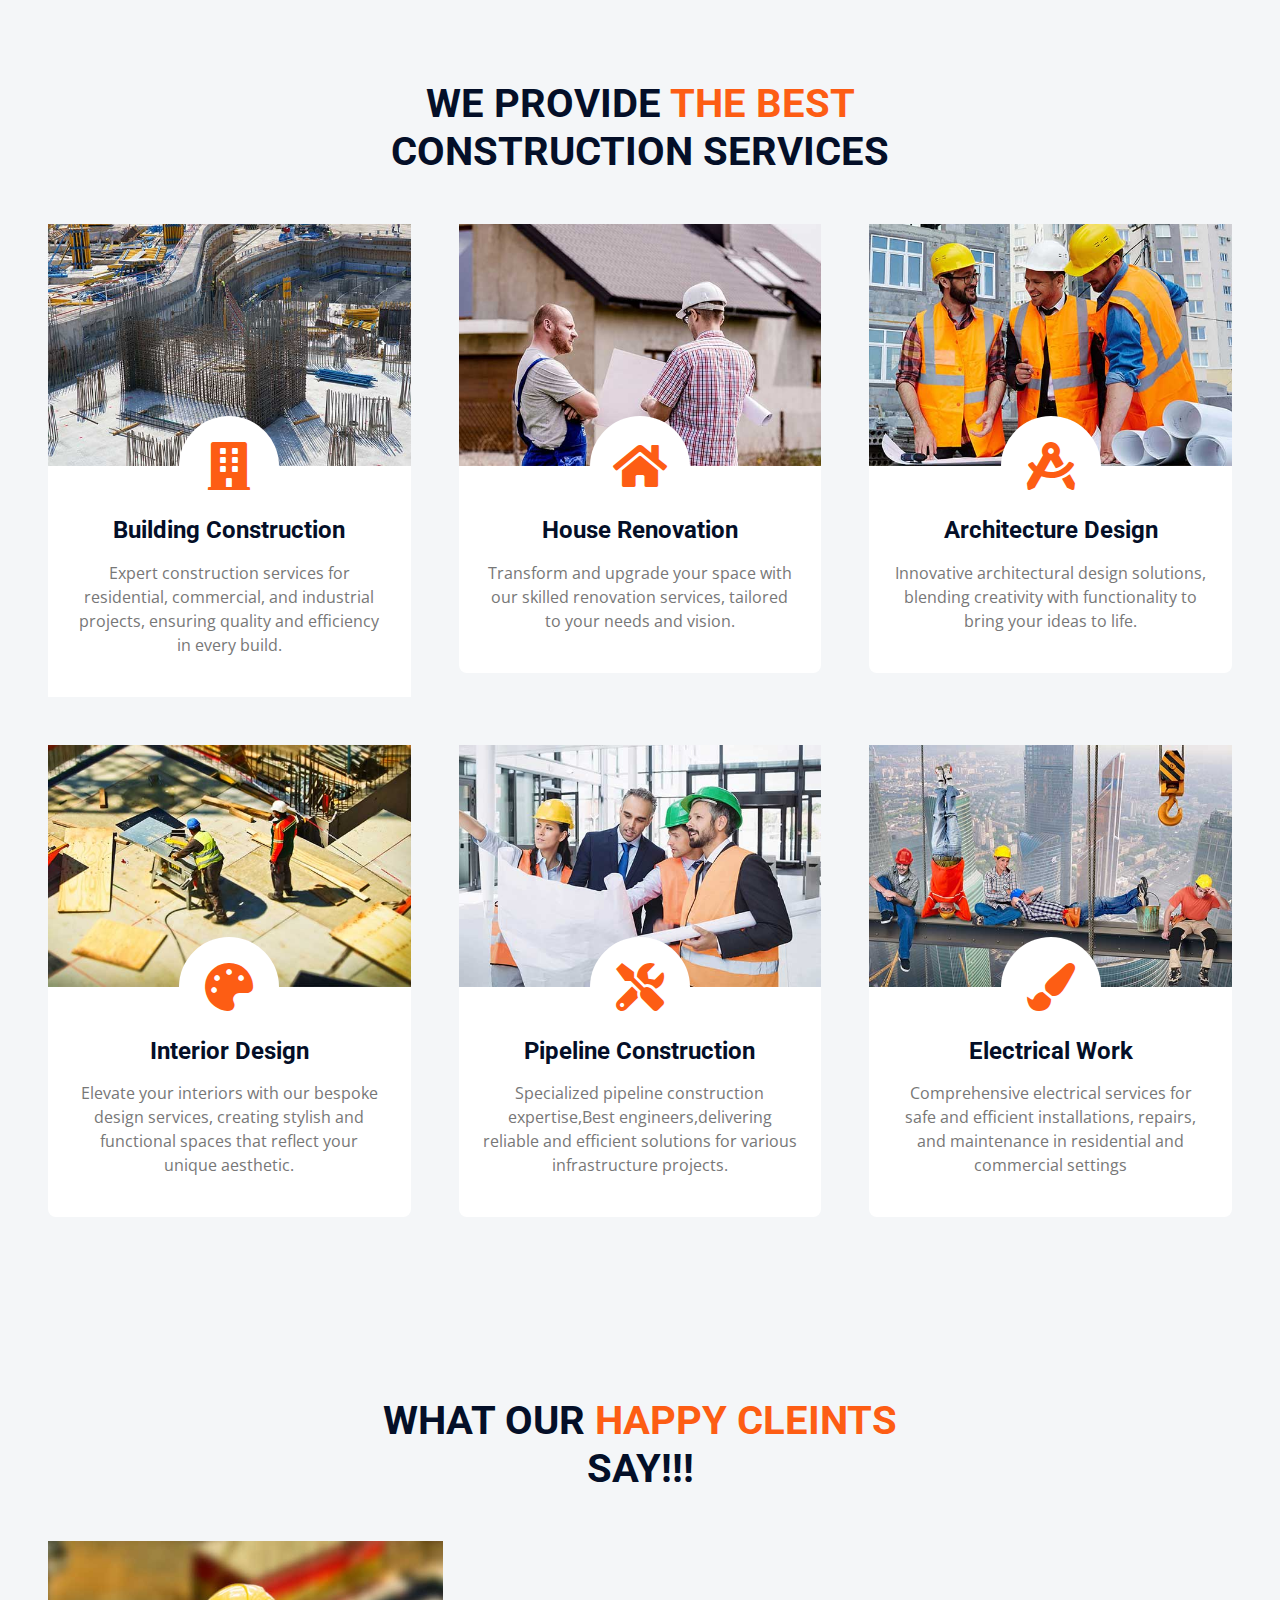
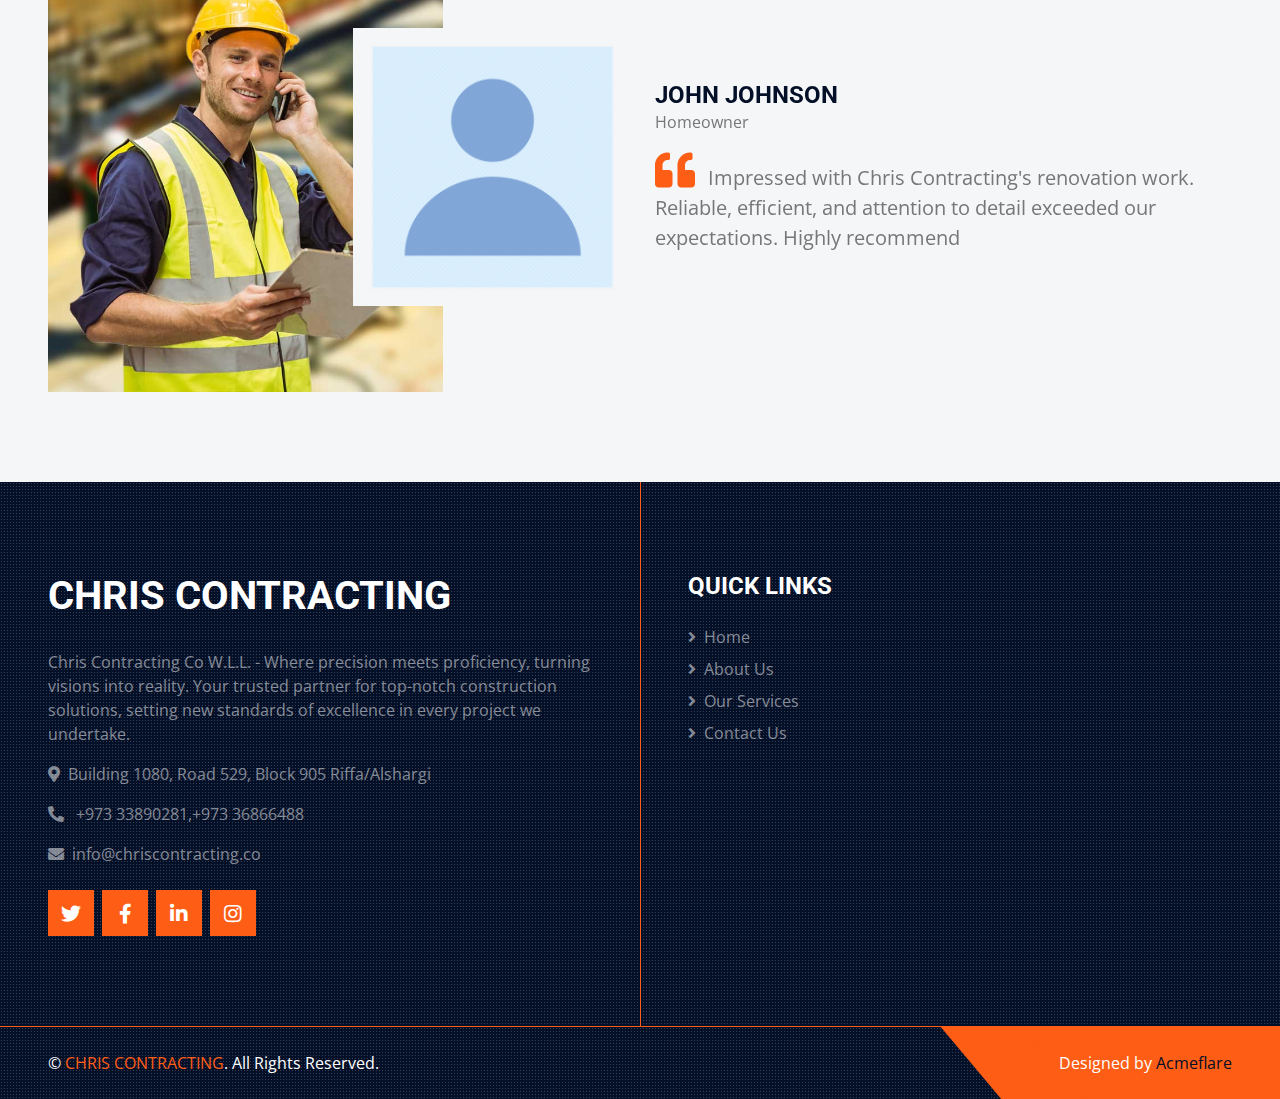
==== commit 0ad4a4d1: "updation completed" ====
--- a/index.html
+++ b/index.html
@@ -552,17 +552,7 @@
                             <a class="text-white-50" href="#"><i class="fa fa-angle-right me-2"></i>Contact Us</a>
                         </div>
                     </div> -->
-                    <div class="col-sm-12">
-                        <h4 class="text-white text-uppercase mb-4">Newsletter</h4>
-                        <div class="w-100">
-                            <div class="input-group">
-                                <input type="text" disabled class="form-control border-light"
-                                    style="padding: 20px 30px;" placeholder="Your Email Address"><button
-                                    class="btn btn-primary px-4">Sign
-                                    Up</button>
-                            </div>
-                        </div>
-                    </div>
+                    
                 </div>
             </div>
         </div>
